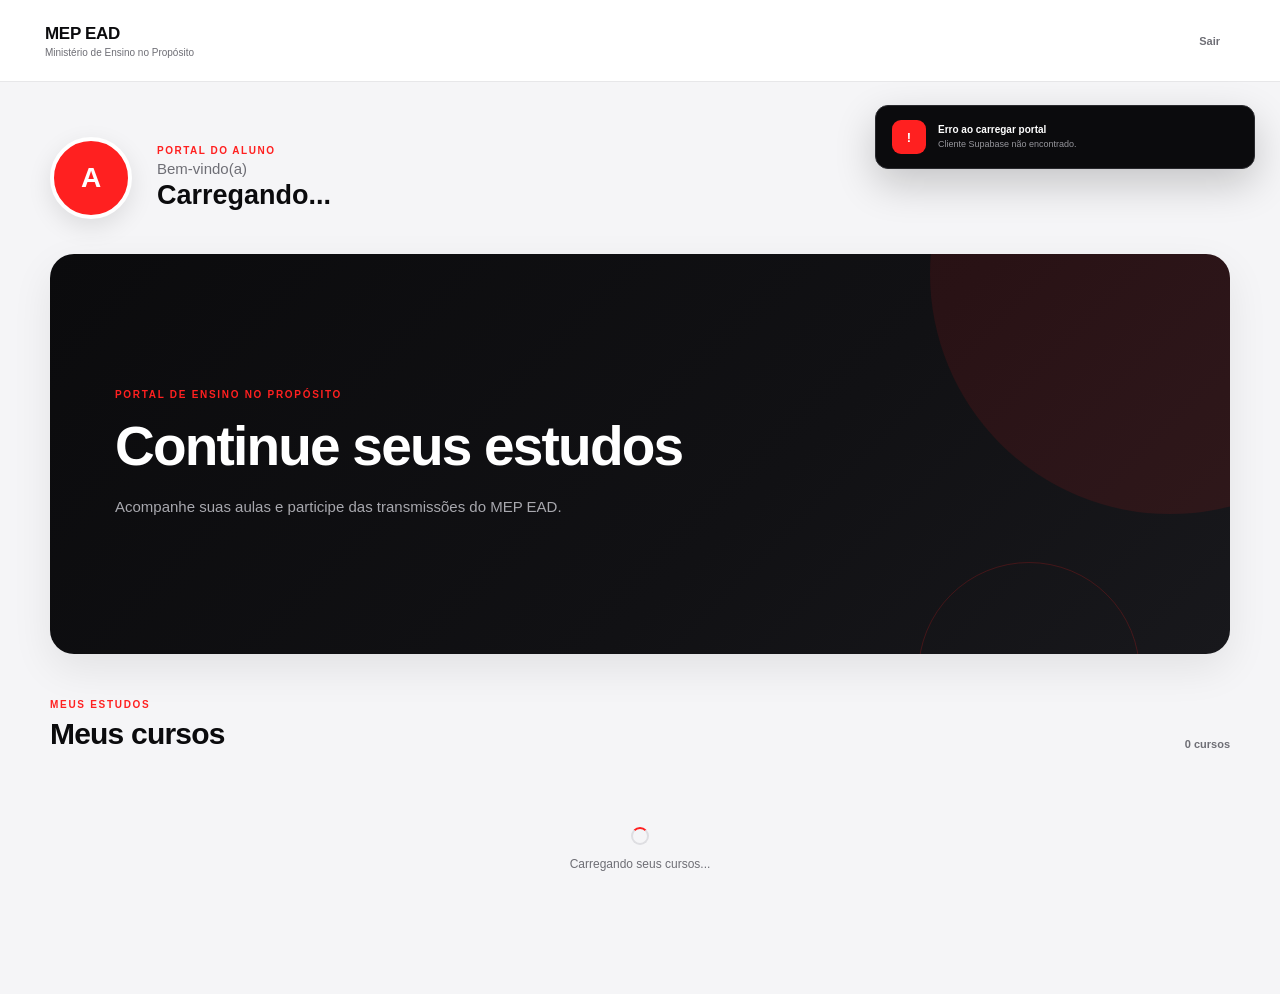
==== aluno/index.html @ a705adbd "Initial MEP EAD site" ====
<!DOCTYPE html>

<html lang="pt-BR">

<head>

    <meta charset="UTF-8">

    <meta
        name="viewport"
        content="width=device-width, initial-scale=1.0"
    >

 <link rel="icon" type="image/png" href="img/capa.png">

    <meta
        name="description"
        content="Portal do aluno MEP EAD"
    >

    <title>
        Portal de Ensino | MEP EAD
    </title>

    <link
        rel="stylesheet"
        href="../css/portal.css"
    >

</head>


<body>


<main
    class="portal"
    id="portalRoot"
>


    <!-- =====================================================
         CABEÇALHO DO PORTAL
    ====================================================== -->

    <header class="portal-header">

        <div class="portal-brand">

            <strong>
                MEP EAD
            </strong>

            <span>
                Ministério de Ensino no Propósito
            </span>

        </div>


        <button
            type="button"
            class="logout-button"
            id="logoutButton"
        >
            Sair
        </button>

    </header>



    <!-- =====================================================
         CONTEÚDO PRINCIPAL
    ====================================================== -->

    <section class="portal-content">


        <!-- =================================================
             PERFIL DO ALUNO
        ================================================== -->

        <div class="profile-area">

            <div
                class="profile-avatar"
                id="profileAvatar"
            >

                <span id="profileInitial">
                    A
                </span>


                <img
                    id="profileImage"
                    src=""
                    alt="Foto de perfil"
                    hidden
                >

            </div>


            <div class="profile-info">

                <span class="profile-label">
                    PORTAL DO ALUNO
                </span>


                <h1 id="welcomeTitle">
                    Bem-vindo(a)
                </h1>


                <strong id="studentName">
                    Carregando...
                </strong>

            </div>

        </div>



        <!-- =================================================
             HOME DO PORTAL
        ================================================== -->

        <section
            class="portal-view"
            id="portalHomeView"
        >


            <!-- =============================================
                 APRESENTAÇÃO
            ============================================== -->

            <div class="welcome-content">

                <span class="eyebrow">
                    PORTAL DE ENSINO NO PROPÓSITO
                </span>


                <h2>
                    Continue seus estudos
                </h2>


                <p>
                    Acompanhe suas aulas e participe das
                    transmissões do MEP EAD.
                </p>

            </div>



            <!-- =============================================
                 DESTAQUE DA LIVE ATUAL

                 Esta área permanece disponível para o
                 portal.js controlar quando necessário.
            ============================================== -->

            <section
                class="portal-section live-highlight-section"
                id="liveHighlightSection"
                hidden
            >

                <div class="section-heading">

                    <div>

                        <span class="eyebrow">
                            MEP EAD
                        </span>


                        <h2>
                            Live
                        </h2>

                    </div>


                    <span
                        class="live-highlight-status"
                        id="liveHighlightStatus"
                    >
                        —
                    </span>

                </div>


                <div
                    class="live-highlight-card"
                    id="liveHighlightCard"
                >

                    <div class="live-highlight-content">

                        <span
                            class="live-highlight-label"
                            id="liveHighlightLabel"
                        >
                            —
                        </span>


                        <h3 id="liveHighlightTitulo">
                            Live
                        </h3>


                        <p id="liveHighlightDescricao">
                            —
                        </p>


                        <button
                            type="button"
                            class="live-highlight-button"
                            id="liveHighlightButton"
                        >
                            Acessar live
                        </button>

                    </div>

                </div>

            </section>



            <!-- =============================================
                 MEUS CURSOS
            ============================================== -->

            <section
                class="portal-section cursos-section"
                id="cursosSection"
            >

                <div class="section-heading">

                    <div>

                        <span class="eyebrow">
                            MEUS ESTUDOS
                        </span>


                        <h2>
                            Meus cursos
                        </h2>

                    </div>


                    <span
                        class="cursos-count"
                        id="cursosCount"
                    >
                        0 cursos
                    </span>

                </div>



                <!-- =========================================
                     CARREGAMENTO DOS CURSOS
                ========================================== -->

                <div
                    class="cursos-grid"
                    id="cursosGrid"
                >

                    <div
                        class="cursos-loading"
                        id="cursosLoading"
                    >

                        <div class="loading-spinner"></div>


                        <span>
                            Carregando seus cursos...
                        </span>

                    </div>

                </div>



                <!-- =========================================
                     NENHUM CURSO
                ========================================== -->

                <div
                    class="portal-empty-state"
                    id="cursosEmpty"
                    hidden
                >

                    <div class="portal-empty-icon">
                        📚
                    </div>


                    <h3>
                        Nenhum curso disponível
                    </h3>


                    <p>
                        No momento você não possui cursos disponíveis.
                    </p>

                </div>

            </section>

        </section>



        <!-- =================================================
             VISÃO DO CURSO

             A HOME fica oculta quando esta view é aberta.
        ================================================== -->

        <section
            class="portal-view curso-view-section"
            id="cursoViewSection"
            hidden
        >


            <!-- =============================================
                 CABEÇALHO DO CURSO
            ============================================== -->

            <div class="curso-view-header">


                <button
                    type="button"
                    class="curso-voltar-button"
                    id="voltarCursosButton"
                >

                    <span aria-hidden="true">
                        ←
                    </span>

                    <span>
                        Voltar para meus cursos
                    </span>

                </button>



                <div class="curso-view-heading">

                    <span class="eyebrow">
                        MEU CURSO
                    </span>


                    <h2 id="cursoViewTitulo">
                        Curso
                    </h2>


                    <p id="cursoViewDescricao">
                        Descrição do curso
                    </p>

                </div>

            </div>



            <!-- =============================================
                 RESUMO DO CURSO
            ============================================== -->

            <div class="curso-view-summary">


                <div class="curso-summary-item">

                    <span>
                        TURMA
                    </span>


                    <strong id="cursoViewTurma">
                        —
                    </strong>

                </div>



                <div class="curso-summary-item">

                    <span>
                        PERÍODO
                    </span>


                    <strong id="cursoViewPeriodo">
                        —
                    </strong>

                </div>



                <div class="curso-summary-item">

                    <span>
                        AULAS
                    </span>


                    <strong id="cursoViewTotalAulas">
                        0
                    </strong>

                </div>



                <div class="curso-summary-item">

                    <span>
                        FREQUÊNCIA
                    </span>


                    <strong id="cursoViewFrequencia">
                        0%
                    </strong>

                </div>

            </div>



            <!-- =============================================
                 PROGRESSO
            ============================================== -->

            <div
                class="curso-progress-card"
                id="cursoProgressCard"
            >

                <div class="curso-progress-header">

                    <div>

                        <span class="eyebrow">
                            SEU PROGRESSO
                        </span>


                        <h3>
                            Acompanhamento
                        </h3>

                    </div>


                    <strong id="cursoProgressPercent">
                        0%
                    </strong>

                </div>



                <div class="curso-progress-bar">

                    <div
                        class="curso-progress-fill"
                        id="cursoProgressFill"
                        style="width: 0%;"
                    ></div>

                </div>



                <div class="curso-progress-info">

                    <span id="cursoProgressTexto">
                        Nenhuma aula concluída.
                    </span>

                </div>

            </div>



            <!-- =============================================
                 AULAS DO CURSO
            ============================================== -->

            <section
                class="curso-aulas-section"
                id="cursoAulasSection"
            >

                <div class="section-heading">

                    <div>

                        <span class="eyebrow">
                            CONTEÚDO
                        </span>


                        <h2>
                            Aulas
                        </h2>


                        <p>
                            Acompanhe as aulas da sua turma.
                        </p>

                    </div>


                    <span
                        class="curso-aulas-count"
                        id="cursoAulasCount"
                    >
                        0 aulas
                    </span>

                </div>



                <!-- =========================================
                     CARREGANDO AULAS
                ========================================== -->

                <div
                    class="curso-aulas-loading"
                    id="cursoAulasLoading"
                    hidden
                >

                    <div class="loading-spinner"></div>


                    <span>
                        Carregando aulas...
                    </span>

                </div>



                <!-- =========================================
                     LISTA DE AULAS

                     O portal.js cria os cards aqui.
                ========================================== -->

                <div
                    class="curso-aulas-list"
                    id="cursoAulasList"
                ></div>



                <!-- =========================================
                     NENHUMA AULA
                ========================================== -->

                <div
                    class="portal-empty-state"
                    id="cursoAulasEmpty"
                    hidden
                >

                    <div class="portal-empty-icon">
                        🎓
                    </div>


                    <h3>
                        Nenhuma aula disponível
                    </h3>


                    <p>
                        As aulas do curso aparecerão aqui
                        quando forem disponibilizadas.
                    </p>

                </div>

            </section>

        </section>



        <!-- =================================================
             VISÃO DA AULA

             Mantida aqui para compatibilidade com a estrutura
             atual do portal.js.

             Caso o fluxo definitivo seja:
             portal.html → aluno/aula.html

             esta view poderá ser removida posteriormente.
        ================================================== -->

        <section
            class="portal-view aula-view-section"
            id="aulaViewSection"
            hidden
        >


            <!-- =============================================
                 CABEÇALHO DA AULA
            ============================================== -->

            <div class="aula-view-header">


                <button
                    type="button"
                    class="portal-back-button aula-voltar-button"
                    id="voltarAulasButton"
                    aria-label="Voltar para as aulas"
                >

                    <span aria-hidden="true">
                        ←
                    </span>


                    <span>
                        Voltar para aulas
                    </span>

                </button>



                <div class="aula-view-heading">

                    <span class="eyebrow">
                        AULA
                    </span>


                    <h2 id="aulaViewTitulo">
                        Aula
                    </h2>


                    <p id="aulaViewDescricao">
                        Descrição da aula
                    </p>

                </div>

            </div>



            <!-- =============================================
                 STATUS DA AULA
            ============================================== -->

            <div
                class="aula-status-card"
                id="aulaStatusCard"
            >

                <span
                    class="aula-status-indicator"
                    id="aulaStatusIndicator"
                    aria-hidden="true"
                ></span>


                <div class="aula-status-content">

                    <span
                        class="aula-status-label"
                        id="aulaStatusLabel"
                    >
                        AGUARDANDO
                    </span>


                    <strong id="aulaStatusTitulo">
                        Aula
                    </strong>


                    <p id="aulaStatusDescricao">
                        Verificando disponibilidade...
                    </p>

                </div>

            </div>



            <!-- =============================================
                 PLAYER DA LIVE
            ============================================== -->

            <section
                class="live-player-section"
                id="livePlayerSection"
                hidden
            >

                <div
                    class="live-player"
                    id="livePlayer"
                >


                    <div
                        class="live-player-title"
                        id="livePlayerTitulo"
                        hidden
                    >
                        Live
                    </div>



                    <iframe
                        id="livePlayerIframe"
                        src=""
                        title="Live MEP EAD"
                        allow="autoplay; encrypted-media; picture-in-picture"
                        referrerpolicy="strict-origin-when-cross-origin"
                        hidden
                    ></iframe>



                    <div
                        class="live-player-placeholder"
                        id="livePlayerPlaceholder"
                        hidden
                    >

                        <span>
                            ▶
                        </span>


                        <strong>
                            Transmissão ao vivo
                        </strong>


                        <small>
                            A transmissão está ao vivo,
                            mas o vídeo ainda não foi configurado.
                        </small>

                    </div>



                    <button
                        type="button"
                        id="liveFullscreenButton"
                        class="live-fullscreen-button"
                        aria-label="Tela cheia"
                        title="Tela cheia"
                    >
                        <i class="fa-solid fa-expand"></i>
                    </button>

                </div>

            </section>



            <!-- =============================================
                 AULA AGENDADA
            ============================================== -->

            <div
                class="aula-locked-card"
                id="aulaLockedCard"
                hidden
            >

                <div class="aula-locked-icon">
                    🔒
                </div>


                <span class="eyebrow">
                    AULA AGENDADA
                </span>


                <h3>
                    Esta aula ainda não começou
                </h3>


                <p>
                    A transmissão será liberada quando
                    o professor iniciar a live.
                </p>



                <div
                    class="aula-agendada-info"
                    id="aulaAgendadaInfo"
                >

                    <span>
                        Início previsto
                    </span>


                    <strong id="aulaAgendadaHorario">
                        —
                    </strong>

                </div>



                <button
                    type="button"
                    class="aula-acessar-button"
                    id="aulaAcessarButton"
                    disabled
                >
                    🔒 Aula indisponível
                </button>

            </div>



            <!-- =============================================
                 ACESSO À LIVE
            ============================================== -->

            <div
                class="aula-access-area"
                id="aulaAccessArea"
                hidden
            >

                <button
                    type="button"
                    class="aula-acessar-button"
                    id="aulaAcessarLiveButton"
                >
                    ▶ Acessar aula
                </button>


                <span
                    class="aula-access-hint"
                    id="aulaAccessHint"
                >
                    A transmissão está ao vivo.
                </span>

            </div>



            <!-- =============================================
                 INFORMAÇÕES DA AULA
            ============================================== -->

            <div
                class="aula-info-grid"
                id="aulaInfoGrid"
            >


                <div class="aula-info-card">

                    <span>
                        DATA
                    </span>


                    <strong id="aulaInfoData">
                        —
                    </strong>

                </div>



                <div class="aula-info-card">

                    <span>
                        HORÁRIO
                    </span>


                    <strong id="aulaInfoHorario">
                        —
                    </strong>

                </div>



                <div class="aula-info-card">

                    <span>
                        DURAÇÃO
                    </span>


                    <strong id="aulaInfoDuracao">
                        —
                    </strong>

                </div>

            </div>



            <!-- =============================================
                 MATERIAIS
            ============================================== -->

            <section
                class="aula-materiais-section"
                id="aulaMateriaisSection"
            >

                <div class="section-heading">

                    <div>

                        <span class="eyebrow">
                            MATERIAL
                        </span>


                        <h3>
                            Materiais da aula
                        </h3>

                    </div>

                </div>



                <div
                    class="aula-materiais-list"
                    id="aulaMateriaisList"
                ></div>



                <div
                    class="portal-empty-state aula-materiais-empty"
                    id="aulaMateriaisEmpty"
                    hidden
                >

                    <div class="portal-empty-icon">
                        📎
                    </div>


                    <h3>
                        Nenhum material
                    </h3>


                    <p>
                        Os materiais desta aula aparecerão aqui
                        quando forem disponibilizados.
                    </p>

                </div>

            </section>



            <!-- =============================================
                 VOLTAR PARA AULAS
            ============================================== -->

            <div class="aula-view-footer">

                <button
                    type="button"
                    class="aula-footer-back-button"
                    id="voltarAulasFooterButton"
                >
                    ← Voltar para aulas
                </button>

            </div>

        </section>

    </section>

</main>



<!-- =========================================================
     MODAL GLOBAL DE PRESENÇA

     A presença aparece somente quando uma chamada estiver
     aberta para o aluno.
========================================================== -->

<div
    class="presenca-overlay"
    id="presencaOverlay"
    hidden
    aria-hidden="true"
>

    <div
        class="presenca-overlay-backdrop"
        id="presencaOverlayBackdrop"
    ></div>


    <div
        class="presenca-modal"
        id="presencaModal"
        role="dialog"
        aria-modal="true"
        aria-labelledby="presencaModalTitulo"
    >


        <div
            class="presenca-modal-icon"
            aria-hidden="true"
        >
            <i class="fa-solid fa-location-dot"></i>
        </div>


        <span class="eyebrow">
            REGISTRO DE PRESENÇA
        </span>


        <h2 id="presencaModalTitulo">
            Confirme sua presença
        </h2>


        <p id="presencaModalDescricao">
            O professor abriu o registro de presença
            para esta aula.
        </p>


        <div
            class="presenca-modal-live-info"
            id="presencaModalLiveInfo"
        >

            <span>
                AULA
            </span>


            <strong id="presencaModalAula">
                —
            </strong>

        </div>


        <button
            type="button"
            class="presenca-confirmar-button"
            id="confirmarPresencaButton"
        >

            <i
                class="fa-solid fa-check"
                aria-hidden="true"
            ></i>


            Confirmar presença

        </button>


        <span
            class="presenca-modal-status"
            id="presencaModalStatus"
        >
            Sua confirmação será registrada no sistema.
        </span>

    </div>

</div>



<!-- =========================================================
     TOAST / NOTIFICAÇÕES
========================================================== -->

<div
    class="portal-toast"
    id="portalToast"
    hidden
    role="status"
    aria-live="polite"
>

    <span
        class="portal-toast-icon"
        id="portalToastIcon"
    >
        ✓
    </span>


    <div class="portal-toast-content">

        <strong id="portalToastTitulo">
            Aviso
        </strong>


        <span id="portalToastMensagem">
            —
        </span>

    </div>

</div>



<!-- =========================================================
     SCRIPTS
========================================================== -->

<script src="https://cdn.jsdelivr.net/npm/@supabase/supabase-js@2"></script>

<script src="../js/supabase.js"></script>

<script src="../js/portal.js"></script>


</body>

</html>
---- css/portal.css ----
/* =========================================
   MEP EAD
   PORTAL DO ALUNO
========================================= */


/* =========================================
   RESET
========================================= */

* {
    box-sizing: border-box;
    margin: 0;
    padding: 0;
}

html {
    scroll-behavior: smooth;
}

body {
    font-family: "Inter", sans-serif;
    background: var(--gray-1);
    color: #151519;
    min-height: 100vh;
}

button,
input,
textarea,
select {
    font-family: inherit;
}

button {
    -webkit-tap-highlight-color: transparent;
}

img {
    max-width: 100%;
}

[hidden] {
    display: none !important;
}


/* =========================================
   VARIÁVEIS
========================================= */

:root {

    --red: #ff2020;
    --red-dark: #d91515;
    --red-light: #ff4a4a;

    --black: #0b0b0d;
    --black-2: #111114;
    --black-3: #18181c;

    --white: #ffffff;

    --gray-1: #f5f5f7;
    --gray-2: #a4a4aa;
    --gray-3: #6e6e75;

    --border: #e7e7e9;
    --border-dark: #dcdcdf;

    --success: #18a957;
    --warning: #e7a900;

}


/* =========================================
   PORTAL
========================================= */

.portal {

    min-height: 100vh;

    display: flex;

    flex-direction: column;

}


/* =========================================
   HEADER
========================================= */

.portal-header {

    height: 82px;

    background: var(--white);

    border-bottom: 1px solid var(--border);

    display: flex;

    align-items: center;

    justify-content: space-between;

    padding: 0 45px;

    position: sticky;

    top: 0;

    z-index: 20;

}


/* =========================================
   MARCA
========================================= */

.portal-brand {

    display: flex;

    flex-direction: column;

    gap: 3px;

}

.portal-brand strong {

    font-size: 17px;

    font-weight: 900;

    color: var(--black);

    letter-spacing: -.3px;

}

.portal-brand span {

    font-size: 10px;

    font-weight: 500;

    color: var(--gray-3);

}


/* =========================================
   BOTÃO SAIR
========================================= */

.logout-button {

    border: 1px solid transparent;

    background: transparent;

    color: var(--gray-3);

    min-height: 38px;

    padding: 0 14px;

    border-radius: 9px;

    font-family: inherit;

    font-size: 11px;

    font-weight: 800;

    cursor: pointer;

    transition:
        background .2s ease,
        color .2s ease,
        border-color .2s ease,
        transform .2s ease;

}

.logout-button:hover {

    background: rgba(255, 32, 32, .08);

    border-color: rgba(255, 32, 32, .12);

    color: var(--red);

}

.logout-button:active {

    transform: scale(.97);

}

.logout-button:focus-visible {

    outline: 3px solid rgba(255, 32, 32, .18);

    outline-offset: 2px;

}


/* =========================================
   SISTEMA GERAL DE BOTÕES
========================================= */

.portal-button {

    display: inline-flex;

    align-items: center;

    justify-content: center;

    gap: 8px;

    min-height: 40px;

    padding: 0 17px;

    border: 1px solid transparent;

    border-radius: 10px;

    font-family: inherit;

    font-size: 11px;

    font-weight: 800;

    line-height: 1;

    cursor: pointer;

    transition:
        background .2s ease,
        color .2s ease,
        border-color .2s ease,
        box-shadow .2s ease,
        transform .2s ease;

}

.portal-button:active {

    transform: scale(.975);

}

.portal-button:focus-visible {

    outline: 3px solid rgba(255, 32, 32, .18);

    outline-offset: 2px;

}

.portal-button-primary {

    background: var(--red);

    color: var(--white);

    box-shadow:
        0 7px 18px rgba(255, 32, 32, .18);

}

.portal-button-primary:hover {

    background: var(--red-dark);

    box-shadow:
        0 10px 25px rgba(255, 32, 32, .25);

    transform: translateY(-1px);

}

.portal-button-dark {

    background: var(--black);

    color: var(--white);

}

.portal-button-dark:hover {

    background: var(--red);

    transform: translateY(-1px);

}

.portal-button-light {

    background: var(--white);

    color: var(--black);

    border-color: var(--border);

}

.portal-button-light:hover {

    border-color: #cfcfd3;

    background: #fafafa;

}

.portal-button-ghost {

    background: transparent;

    color: var(--gray-3);

    border-color: transparent;

}

.portal-button-ghost:hover {

    color: var(--red);

    background: rgba(255, 32, 32, .06);

}

.portal-button-danger {

    background: rgba(255, 32, 32, .08);

    color: var(--red);

    border-color: rgba(255, 32, 32, .12);

}

.portal-button-danger:hover {

    background: var(--red);

    color: var(--white);

}

.portal-button:disabled {

    opacity: .5;

    cursor: not-allowed;

    transform: none !important;

    box-shadow: none;

}


/* =========================================
   CONTEÚDO
========================================= */

.portal-content {

    width: min(1180px, calc(100% - 90px));

    margin: 0 auto;

    padding: 55px 0 70px;

}


/* =========================================
   ÁREA DE PERFIL
========================================= */

.profile-area {

    display: flex;

    align-items: center;

    gap: 25px;

    margin-bottom: 35px;

}


/* =========================================
   AVATAR
========================================= */

.profile-avatar {

    width: 82px;

    height: 82px;

    min-width: 82px;

    border-radius: 50%;

    background: var(--red);

    color: var(--white);

    display: flex;

    align-items: center;

    justify-content: center;

    position: relative;

    overflow: hidden;

    border: 4px solid var(--white);

    box-shadow:
        0 8px 25px rgba(0, 0, 0, .10);

}


/* =========================================
   INICIAL
========================================= */

.profile-avatar span {

    font-size: 28px;

    font-weight: 900;

}


/* =========================================
   FOTO
========================================= */

.profile-avatar img {

    position: absolute;

    inset: 0;

    width: 100%;

    height: 100%;

    object-fit: cover;

}


/* =========================================
   INFORMAÇÕES DO PERFIL
========================================= */

.profile-info {

    display: flex;

    flex-direction: column;

    gap: 4px;

}

.profile-label {

    color: var(--red);

    font-size: 10px;

    font-weight: 800;

    letter-spacing: 1.5px;

}

.profile-info h1 {

    font-size: 15px;

    font-weight: 500;

    color: var(--gray-3);

}

.profile-info strong {

    font-size: 27px;

    font-weight: 850;

    line-height: 1.1;

    color: var(--black);

}


/* =========================================
   WELCOME
========================================= */

.welcome-content {

    min-height: 400px;

    background:
        linear-gradient(
            135deg,
            var(--black) 0%,
            var(--black-2) 60%,
            var(--black-3) 100%
        );

    border-radius: 24px;

    padding: 65px;

    display: flex;

    flex-direction: column;

    justify-content: center;

    position: relative;

    overflow: hidden;

    box-shadow:
        0 15px 40px rgba(0, 0, 0, .08);

}

.welcome-content::before {

    content: "";

    position: absolute;

    width: 480px;

    height: 480px;

    border-radius: 50%;

    background:
        rgba(255, 32, 32, .10);

    right: -180px;

    top: -220px;

}

.welcome-content::after {

    content: "";

    position: absolute;

    width: 220px;

    height: 220px;

    border-radius: 50%;

    border:
        1px solid rgba(255, 32, 32, .20);

    right: 90px;

    bottom: -130px;

}

.eyebrow {

    position: relative;

    z-index: 2;

    display: block;

    color: var(--red);

    font-size: 10px;

    font-weight: 800;

    letter-spacing: 1.7px;

    margin-bottom: 18px;

}

.welcome-content h2 {

    position: relative;

    z-index: 2;

    max-width: 700px;

    color: var(--white);

    font-size: clamp(32px, 5vw, 55px);

    line-height: 1.02;

    letter-spacing: -1.8px;

    font-weight: 900;

    margin-bottom: 20px;

}

.welcome-content p {

    position: relative;

    z-index: 2;

    max-width: 620px;

    color: #a8a8ae;

    font-size: 15px;

    line-height: 1.7;

}

.welcome-content h2::first-letter {

    color: var(--white);

}


/* =========================================
   ESTRUTURA GERAL
========================================= */

.portal-section {

    margin-top: 30px;

}

.portal-card {

    background: var(--white);

    border: 1px solid var(--border);

    border-radius: 16px;

    padding: 25px;

}


/* =========================================
   MEUS CURSOS
========================================= */

.cursos-section {

    margin-top: 45px;

}


/* =========================================
   CABEÇALHO DA SEÇÃO
========================================= */

.section-heading {

    display: flex;

    align-items: flex-end;

    justify-content: space-between;

    gap: 20px;

    margin-bottom: 24px;

}

.section-heading .eyebrow {

    margin-bottom: 7px;

}

.section-heading h2 {

    font-size: clamp(24px, 3vw, 30px);

    line-height: 1.1;

    font-weight: 850;

    letter-spacing: -.8px;

    color: var(--black);

}

.cursos-count {

    font-size: 11px;

    font-weight: 700;

    color: var(--gray-3);

    white-space: nowrap;

}


/* =========================================
   GRID DOS CURSOS
========================================= */

.cursos-grid {

    display: grid;

    grid-template-columns:
        repeat(3, minmax(0, 1fr));

    gap: 20px;

}


/* =========================================
   CARD DO CURSO
========================================= */

.curso-card {

    position: relative;

    display: flex;

    flex-direction: column;

    min-width: 0;

    background: var(--white);

    border: 1px solid var(--border);

    border-radius: 18px;

    overflow: hidden;

    transition:
        transform .25s ease,
        box-shadow .25s ease,
        border-color .25s ease;

}

.curso-card:hover {

    transform: translateY(-4px);

    border-color: #dcdcdf;

    box-shadow:
        0 14px 35px rgba(0, 0, 0, .08);

}


/* =========================================
   CAPA DO CURSO
========================================= */

.curso-card-cover {

    position: relative;

    width: 100%;

    aspect-ratio: 16 / 9;

    overflow: hidden;

    background:
        linear-gradient(
            135deg,
            #181818,
            #0d0d0d
        );

}

.curso-card-cover img {

    width: 100%;

    height: 100%;

    display: block;

    object-fit: cover;

    transition:
        transform .35s ease;

}

.curso-card:hover
.curso-card-cover img {

    transform: scale(1.035);

}

.curso-card-cover::after {

    content: "";

    position: absolute;

    inset: 0;

    background:
        linear-gradient(
            to bottom,
            rgba(0, 0, 0, .02),
            rgba(0, 0, 0, .35)
        );

    pointer-events: none;

}


/* =========================================
   PLACEHOLDER
========================================= */

.curso-card-cover-placeholder {

    width: 100%;

    height: 100%;

    display: flex;

    align-items: center;

    justify-content: center;

    color: var(--white);

    font-size: 25px;

    font-weight: 900;

    letter-spacing: 2px;

}


/* =========================================
   CONTEÚDO
========================================= */

.curso-card-content {

    display: flex;

    flex-direction: column;

    flex: 1;

    padding: 20px;

}

.curso-card-content .eyebrow {

    margin-bottom: 8px;

    font-size: 9px;

}

.curso-card-content h3 {

    min-height: 46px;

    margin-bottom: 9px;

    color: var(--black);

    font-size: 19px;

    line-height: 1.2;

    font-weight: 850;

    letter-spacing: -.3px;

    display: -webkit-box;

    -webkit-line-clamp: 2;

    -webkit-box-orient: vertical;

    overflow: hidden;

}

.curso-card-content p {

    margin: 0;

    color: var(--gray-3);

    font-size: 12px;

    line-height: 1.6;

    display: -webkit-box;

    -webkit-line-clamp: 2;

    -webkit-box-orient: vertical;

    overflow: hidden;

}


/* =========================================
   BOTÃO ACESSAR CURSO
========================================= */

.curso-acessar-button {

    width: 100%;

    min-height: 42px;

    margin-top: 20px;

    padding: 0 16px;

    display: inline-flex;

    align-items: center;

    justify-content: center;

    border: 0;

    border-radius: 10px;

    background: var(--black);

    color: var(--white);

    font-family: inherit;

    font-size: 11px;

    font-weight: 800;

    cursor: pointer;

    transition:
        background .2s ease,
        transform .2s ease,
        box-shadow .2s ease;

}

.curso-acessar-button:hover {

    background: var(--red);

    transform: translateY(-1px);

    box-shadow:
        0 8px 20px rgba(255, 32, 32, .18);

}

.curso-acessar-button:active {

    transform: translateY(0);

}

.curso-acessar-button:focus-visible {

    outline: 3px solid rgba(255, 32, 32, .15);

    outline-offset: 3px;

}


/* =========================================
   CARREGANDO
========================================= */

.cursos-loading {

    grid-column: 1 / -1;

    min-height: 180px;

    display: flex;

    flex-direction: column;

    align-items: center;

    justify-content: center;

    gap: 12px;

    color: var(--gray-3);

    font-size: 12px;

}


/* =========================================
   SPINNER
========================================= */

.loading-spinner {

    width: 28px;

    height: 28px;

    border: 3px solid var(--border);

    border-top-color: var(--red);

    border-radius: 50%;

    animation:
        cursosSpinner .8s linear infinite;

}

@keyframes cursosSpinner {

    to {

        transform: rotate(360deg);

    }

}


/* =========================================
   ESTADO VAZIO
========================================= */

.portal-empty-state {

    margin-top: 20px;

    padding: 45px 25px;

    text-align: center;

    background: var(--white);

    border: 1px solid var(--border);

    border-radius: 18px;

}

.portal-empty-icon {

    margin-bottom: 14px;

    font-size: 32px;

    line-height: 1;

}

.portal-empty-state h3 {

    margin-bottom: 8px;

    color: var(--black);

    font-size: 17px;

    font-weight: 850;

}

.portal-empty-state p {

    max-width: 420px;

    margin: 0 auto;

    color: var(--gray-3);

    font-size: 12px;

    line-height: 1.6;

}


/* =========================================
   TABLET
========================================= */

@media (max-width: 950px) {

    .cursos-grid {

        grid-template-columns:
            repeat(2, minmax(0, 1fr));

    }

}


/* =========================================
   CELULAR
========================================= */

@media (max-width: 620px) {

    .cursos-section {

        margin-top: 32px;

    }

    .section-heading {

        align-items: flex-start;

        flex-direction: column;

        gap: 8px;

    }

    .cursos-grid {

        grid-template-columns: 1fr;

        gap: 16px;

    }

    .curso-card-content {

        padding: 18px;

    }

    .curso-card-content h3 {

        min-height: auto;

    }

}

/* =========================================
   META DO CURSO
========================================= */

.portal-curso-meta {

    display: flex;

    align-items: center;

    justify-content: space-between;

    gap: 15px;

    margin-top: 18px;

    padding-top: 15px;

    border-top: 1px solid var(--border);

}

.portal-curso-meta span {

    font-size: 9px;

    font-weight: 700;

    color: var(--gray-3);

    text-transform: uppercase;

    letter-spacing: .5px;

}

.portal-curso-button {

    display: inline-flex;

    align-items: center;

    justify-content: center;

    gap: 6px;

    min-height: 36px;

    padding: 0 15px;

    border: 0;

    border-radius: 8px;

    background: var(--black);

    color: var(--white);

    font-family: inherit;

    font-size: 10px;

    font-weight: 800;

    cursor: pointer;

    transition:
        background .2s ease,
        transform .2s ease,
        box-shadow .2s ease;

}

.portal-curso-button:hover {

    background: var(--red);

    transform: translateY(-1px);

    box-shadow:
        0 7px 15px rgba(255, 32, 32, .18);

}

.portal-curso-button:active {

    transform: scale(.97);

}


/* =========================================
   LOADING
========================================= */

.cursos-loading {

    grid-column: 1 / -1;

    min-height: 150px;

    display: flex;

    align-items: center;

    justify-content: center;

    gap: 12px;

    color: var(--gray-3);

    font-size: 12px;

}

.loading-spinner {

    width: 18px;

    height: 18px;

    border: 2px solid #dedee2;

    border-top-color: var(--red);

    border-radius: 50%;

    animation:
        portalSpinner .7s linear infinite;

}

@keyframes portalSpinner {

    to {
        transform: rotate(360deg);
    }

}


/* =========================================
   VAZIO
========================================= */

.cursos-empty {

    grid-column: 1 / -1;

    background: var(--white);

    border: 1px solid var(--border);

    border-radius: 18px;

    padding: 45px 25px;

    text-align: center;

}

.cursos-empty strong {

    display: block;

    font-size: 16px;

    color: var(--black);

    margin-bottom: 7px;

}

.cursos-empty span {

    font-size: 12px;

    color: var(--gray-3);

}


/* =========================================================
   ÁREA INTERNA DO CURSO
========================================================= */

.curso-view-section {

    margin-top: 45px;

}


/* =========================================================
   CABEÇALHO DO CURSO
========================================================= */

.curso-view-header {

    margin-bottom: 28px;

}

.curso-voltar-button {

    display: inline-flex;

    align-items: center;

    gap: 8px;

    border: 0;

    background: transparent;

    color: var(--gray-3);

    font-family: inherit;

    font-size: 12px;

    font-weight: 700;

    min-height: 34px;

    padding: 0 8px 0 0;

    margin-bottom: 20px;

    cursor: pointer;

    transition:
        color .2s ease,
        transform .2s ease;

}

.curso-voltar-button:hover {

    color: var(--red);

    transform: translateX(-3px);

}

.curso-voltar-button:focus-visible {

    outline: 3px solid rgba(255, 32, 32, .15);

    outline-offset: 4px;

    border-radius: 6px;

}


/* =========================================================
   CABEÇALHO VISUAL
========================================================= */

.curso-view-heading {

    background: var(--white);

    border: 1px solid var(--border);

    border-radius: 22px;

    padding: 38px 40px;

    position: relative;

    overflow: hidden;

}

.curso-view-heading::after {

    content: "";

    position: absolute;

    width: 260px;

    height: 260px;

    border-radius: 50%;

    background: rgba(255, 32, 32, .06);

    right: -100px;

    top: -120px;

    pointer-events: none;

}

.curso-view-heading .eyebrow {

    margin-bottom: 10px;

}

.curso-view-heading h2 {

    position: relative;

    z-index: 2;

    color: var(--black);

    font-size: clamp(28px, 4vw, 42px);

    line-height: 1.05;

    font-weight: 900;

    letter-spacing: -1.4px;

    margin-bottom: 12px;

}

.curso-view-heading p {

    position: relative;

    z-index: 2;

    max-width: 720px;

    color: var(--gray-3);

    font-size: 14px;

    line-height: 1.7;

}


/* =========================================================
   RESUMO DO CURSO
========================================================= */

.curso-view-summary {

    display: grid;

    grid-template-columns:
        repeat(3, minmax(0, 1fr));

    gap: 15px;

    margin-bottom: 28px;

}

.curso-summary-item {

    background: var(--white);

    border: 1px solid var(--border);

    border-radius: 15px;

    padding: 20px 22px;

    display: flex;

    flex-direction: column;

    gap: 7px;

}

.curso-summary-item span {

    font-size: 9px;

    font-weight: 800;

    letter-spacing: 1px;

    color: var(--gray-3);

}

.curso-summary-item strong {

    font-size: 14px;

    font-weight: 800;

    color: var(--black);

}


/* =========================================================
   LIVE AO VIVO NO CURSO
========================================================= */

.aluno-live-card {

    position: relative;

    overflow: hidden;

    background:
        linear-gradient(
            135deg,
            #0b0b0d 0%,
            #151519 65%,
            #1d1010 100%
        );

    border: 1px solid rgba(255, 32, 32, .18);

    border-radius: 22px;

    padding: 28px;

    margin-bottom: 32px;

    box-shadow:
        0 15px 40px rgba(0, 0, 0, .10);

}

.aluno-live-card::before {

    content: "";

    position: absolute;

    width: 280px;

    height: 280px;

    border-radius: 50%;

    background: rgba(255, 32, 32, .10);

    right: -120px;

    top: -150px;

    pointer-events: none;

}

.aluno-live-card-header {

    position: relative;

    z-index: 2;

    display: flex;

    align-items: flex-start;

    justify-content: space-between;

    gap: 25px;

}

.live-badge {

    display: inline-flex;

    align-items: center;

    gap: 7px;

    padding: 6px 10px;

    border-radius: 999px;

    background: rgba(255, 32, 32, .12);

    color: #ff4a4a;

    font-size: 9px;

    font-weight: 900;

    letter-spacing: 1px;

    margin-bottom: 12px;

}

.live-badge span {

    width: 7px;

    height: 7px;

    border-radius: 50%;

    background: var(--red);

    box-shadow:
        0 0 0 4px rgba(255, 32, 32, .12);

    animation:
        livePulse 1.4s infinite;

}

@keyframes livePulse {

    0%,
    100% {
        opacity: 1;
        transform: scale(1);
    }

    50% {
        opacity: .45;
        transform: scale(.75);
    }

}

.aluno-live-card h3 {

    color: var(--white);

    font-size: 23px;

    font-weight: 850;

    letter-spacing: -.5px;

    margin-bottom: 7px;

}

.aluno-live-card p {

    color: #99999f;

    font-size: 12px;

    line-height: 1.6;

}

.aluno-live-time {

    position: relative;

    z-index: 2;

    display: flex;

    flex-direction: column;

    align-items: flex-end;

    gap: 5px;

}

.aluno-live-time span {

    color: #77777d;

    font-size: 8px;

    font-weight: 800;

    letter-spacing: 1px;

}

.aluno-live-time strong {

    color: var(--white);

    font-size: 14px;

}


/* =========================================================
   CORPO DA LIVE
========================================================= */

.aluno-live-card-body {

    position: relative;

    z-index: 2;

    display: flex;

    align-items: center;

    gap: 16px;

    margin: 25px 0;

    padding: 18px;

    border: 1px solid rgba(255,255,255,.07);

    border-radius: 14px;

    background: rgba(255,255,255,.035);

}

.aluno-live-icon {

    width: 46px;

    height: 46px;

    min-width: 46px;

    display: flex;

    align-items: center;

    justify-content: center;

    border-radius: 12px;

    background: var(--red);

    color: var(--white);

    font-size: 16px;

    box-shadow:
        0 8px 18px rgba(255, 32, 32, .18);

}

.aluno-live-card-body strong {

    display: block;

    color: var(--white);

    font-size: 13px;

    margin-bottom: 4px;

}

.aluno-live-card-body p {

    font-size: 11px;

    color: #85858b;

}


/* =========================================================
   BOTÃO ENTRAR NA LIVE
========================================================= */

.aluno-entrar-live-button {

    position: relative;

    z-index: 2;

    display: inline-flex;

    align-items: center;

    justify-content: center;

    gap: 9px;

    min-height: 43px;

    padding: 0 20px;

    border: 0;

    border-radius: 10px;

    background: var(--red);

    color: var(--white);

    font-family: inherit;

    font-size: 11px;

    font-weight: 850;

    cursor: pointer;

    box-shadow:
        0 8px 20px rgba(255, 32, 32, .20);

    transition:
        background .2s ease,
        transform .2s ease,
        box-shadow .2s ease;

}

.aluno-entrar-live-button:hover {

    background: var(--red-dark);

    transform: translateY(-2px);

    box-shadow:
        0 12px 26px rgba(255, 32, 32, .28);

}

.aluno-entrar-live-button:active {

    transform: scale(.97);

}

.aluno-entrar-live-button:disabled {

    opacity: .5;

    cursor: not-allowed;

    transform: none;

    box-shadow: none;

}


/* =========================================================
   CARD INDIVIDUAL DA AULA
========================================================= */

.curso-aula-card {

    background: var(--white);

    border: 1px solid var(--border);

    border-radius: 16px;

    padding: 17px;

    display: flex;

    align-items: flex-start;

    flex-wrap: wrap;

    gap: 16px;

    transition:
        border-color .2s ease,
        box-shadow .2s ease,
        transform .2s ease;

}

.curso-aula-card:hover {

    border-color: #d8d8dc;

    box-shadow:
        0 10px 25px rgba(0, 0, 0, .055);

    transform: translateY(-1px);

}


/* =========================================================
   NÚMERO DA AULA
========================================================= */

.curso-aula-number {

    width: 45px;

    height: 45px;

    min-width: 45px;

    flex: 0 0 45px;

    border-radius: 12px;

    display: flex;

    align-items: center;

    justify-content: center;

    background: var(--black);

    color: var(--white);

    font-size: 12px;

    font-weight: 900;

}


/* =========================================================
   CONTEÚDO DA AULA
========================================================= */

.curso-aula-content {

    min-width: 0;

    flex: 1 1 0;

    width: auto;

}

.curso-aula-content .eyebrow {

    margin-bottom: 5px;

    font-size: 8px;

}

.curso-aula-content h4 {

    color: var(--black);

    font-size: 14px;

    font-weight: 800;

    line-height: 1.3;

    margin-bottom: 4px;

}

.curso-aula-content p {

    margin: 0;

    color: var(--gray-3);

    font-size: 11px;

    line-height: 1.5;

}


/* =========================================================
   AÇÕES DA AULA
========================================================= */

.curso-aula-actions {

    width: 100%;

    display: flex;

    align-items: center;

    justify-content: flex-end;

    gap: 8px;

    padding-left: 61px;

    flex-shrink: 0;

}

.curso-aula-button {

    display: inline-flex;

    align-items: center;

    justify-content: center;

    gap: 7px;

    min-height: 37px;

    padding: 0 14px;

    border: 0;

    border-radius: 9px;

    background: var(--black);

    color: var(--white);

    font-family: inherit;

    font-size: 10px;

    font-weight: 800;

    cursor: pointer;

}

/* =========================================================
   ESTADOS DA AULA
========================================================= */

.curso-aula-status {

    display: inline-flex;

    align-items: center;

    gap: 6px;

    padding: 6px 9px;

    border-radius: 999px;

    background: #f1f1f3;

    color: var(--gray-3);

    font-size: 8px;

    font-weight: 800;

    letter-spacing: .5px;

}

.curso-aula-status.live {

    background: rgba(255, 32, 32, .08);

    color: var(--red);

}

.curso-aula-status.completed {

    background: rgba(24, 169, 87, .08);

    color: var(--success);

}


/* =========================================================
   ÁREA DA LIVE
========================================================= */

.live-view-section {

    margin-top: 45px;

}

.live-view-header {

    margin-bottom: 25px;

}

.live-view-heading {

    background: var(--white);

    border: 1px solid var(--border);

    border-radius: 20px;

    padding: 30px;

}

.live-view-title-row {

    display: flex;

    align-items: center;

    flex-wrap: wrap;

    gap: 12px;

}

.live-view-heading h2 {

    font-size: clamp(25px, 4vw, 38px);

    font-weight: 900;

    color: var(--black);

    letter-spacing: -1.2px;

}

.live-view-heading p {

    margin-top: 8px;

    color: var(--gray-3);

    font-size: 12px;

    line-height: 1.6;

}

.live-view-status {

    display: inline-flex;

    align-items: center;

    gap: 6px;

    padding: 6px 10px;

    border-radius: 999px;

    background: rgba(255, 32, 32, .09);

    color: var(--red);

    font-size: 9px;

    font-weight: 900;

    letter-spacing: .8px;

}


/* =========================================================
   LAYOUT DA LIVE
========================================================= */

.aluno-live-layout {

    display: grid;

    grid-template-columns:
        minmax(0, 1fr) 300px;

    gap: 22px;

    align-items: start;

}


/* =========================================================
   PLAYER
========================================================= */

.aluno-live-player-wrapper {

    min-width: 0;

}

.aluno-live-player {

    position: relative;

    width: 100%;

    aspect-ratio: 16 / 9;

    background: #050505;

    border-radius: 18px;

    overflow: hidden;

    border: 1px solid #242428;

    box-shadow:
        0 15px 40px rgba(0, 0, 0, .14);

}

.aluno-live-player iframe {

    width: 100%;

    height: 100%;

    border: 0;

    display: block;

}

.aluno-live-player-placeholder {

    width: 100%;

    height: 100%;

    min-height: 300px;

    display: flex;

    flex-direction: column;

    align-items: center;

    justify-content: center;

    gap: 10px;

    color: #77777d;

    text-align: center;

    padding: 30px;

}

.aluno-live-player-placeholder span {

    width: 55px;

    height: 55px;

    display: flex;

    align-items: center;

    justify-content: center;

    border-radius: 50%;

    background: var(--red);

    color: var(--white);

    font-size: 18px;

    box-shadow:
        0 10px 25px rgba(255, 32, 32, .20);

}

.aluno-live-player-placeholder strong {

    color: #ddd;

    font-size: 13px;

}

.aluno-live-player-placeholder small {

    color: #77777d;

    font-size: 11px;

    max-width: 350px;

    line-height: 1.5;

}


/* =========================================================
   CHAMADA DE PRESENÇA
========================================================= */

.presence-alert {

    margin-top: 15px;

    padding: 22px;

    border: 1px solid rgba(255, 32, 32, .22);

    border-radius: 18px;

    background: var(--white);

    box-shadow:
        0 12px 35px rgba(0,0,0,.08);

}

.presence-alert-top {

    display: flex;

    align-items: center;

    gap: 13px;

}

.presence-alert-icon {

    width: 42px;

    height: 42px;

    min-width: 42px;

    display: flex;

    align-items: center;

    justify-content: center;

    border-radius: 12px;

    background: rgba(255,32,32,.10);

    color: var(--red);

    font-size: 17px;

    font-weight: 900;

}

.presence-alert .eyebrow {

    margin-bottom: 5px;

}

.presence-alert h3 {

    font-size: 17px;

    font-weight: 850;

    color: var(--black);

}

.presence-alert > p {

    margin: 18px 0;

    color: var(--gray-3);

    font-size: 12px;

    line-height: 1.6;

}


/* =========================================================
   CONTADOR
========================================================= */

.presence-countdown {

    display: flex;

    align-items: baseline;

    justify-content: center;

    gap: 7px;

    margin: 18px 0;

}

.presence-countdown strong {

    color: var(--red);

    font-size: 48px;

    line-height: 1;

    font-weight: 900;

    font-variant-numeric: tabular-nums;

}

.presence-countdown span {

    color: var(--gray-3);

    font-size: 11px;

    font-weight: 700;

}


/* =========================================================
   BOTÃO CONFIRMAR PRESENÇA
========================================================= */

.presence-confirm-button {

    width: 100%;

    min-height: 44px;

    display: flex;

    align-items: center;

    justify-content: center;

    gap: 8px;

    border: 0;

    border-radius: 10px;

    background: var(--red);

    color: var(--white);

    font-family: inherit;

    font-size: 11px;

    font-weight: 850;

    cursor: pointer;

    box-shadow:
        0 8px 18px rgba(255, 32, 32, .18);

    transition:
        background .2s ease,
        transform .2s ease,
        box-shadow .2s ease;

}

.presence-confirm-button:hover {

    background: var(--red-dark);

    transform: translateY(-1px);

    box-shadow:
        0 11px 23px rgba(255, 32, 32, .24);

}

.presence-confirm-button:active {

    transform: scale(.98);

}

.presence-confirm-button:disabled {

    background: #d6d6d9;

    color: #85858b;

    cursor: not-allowed;

    box-shadow: none;

    transform: none;

}


/* =========================================================
   RESULTADO DA PRESENÇA
========================================================= */

.presence-result {

    margin-top: 12px;

    padding: 12px;

    border-radius: 10px;

    text-align: center;

    font-size: 11px;

    font-weight: 700;

    background: #f5f5f7;

    color: var(--gray-3);

}

.presence-result.success {

    background: rgba(24, 169, 87, .08);

    color: var(--success);

}

.presence-result.error {

    background: rgba(255, 32, 32, .08);

    color: var(--red);

}


/* =========================================================
   SIDEBAR
========================================================= */

.aluno-live-sidebar {

    display: flex;

    flex-direction: column;

    gap: 15px;

}

.aluno-live-info-card,
.aluno-presence-status-card {

    background: var(--white);

    border: 1px solid var(--border);

    border-radius: 18px;

    padding: 22px;

}

.aluno-live-info-card h3 {

    color: var(--black);

    font-size: 17px;

    line-height: 1.3;

    font-weight: 850;

    margin: 5px 0 20px;

}

.aluno-live-info-list {

    display: flex;

    flex-direction: column;

    gap: 16px;

}

.aluno-live-info-list > div {

    display: flex;

    flex-direction: column;

    gap: 5px;

}

.aluno-live-info-list span {

    font-size: 8px;

    font-weight: 800;

    letter-spacing: .8px;

    color: var(--gray-3);

}

.aluno-live-info-list strong {

    font-size: 12px;

    color: var(--black);

}


/* =========================================================
   STATUS DA PRESENÇA
========================================================= */

.student-presence-status {

    display: flex;

    align-items: center;

    gap: 8px;

    margin: 10px 0;

}

.presence-status-dot {

    width: 9px;

    height: 9px;

    border-radius: 50%;

    background: #aaa;

}

.presence-status-dot.active {

    background: var(--success);

    box-shadow:
        0 0 0 4px rgba(24, 169, 87, .10);

}

.presence-status-dot.pending {

    background: var(--warning);

    box-shadow:
        0 0 0 4px rgba(231, 169, 0, .10);

}

.presence-status-dot.error {

    background: var(--red);

    box-shadow:
        0 0 0 4px rgba(255, 32, 32, .10);

}

.student-presence-status strong {

    color: var(--black);

    font-size: 12px;

}

.aluno-presence-status-card p {

    color: var(--gray-3);

    font-size: 11px;

    line-height: 1.6;

}


/* =========================================================
   MENSAGEM DO PORTAL
========================================================= */

.portal-live-message {

    margin-top: 18px;

    padding: 15px 18px;

    background: var(--white);

    border: 1px solid var(--border);

    border-radius: 12px;

    color: var(--gray-3);

    font-size: 12px;

    line-height: 1.6;

}


/* =========================================================
   MODAL DA LIVE
========================================================= */

.student-live-modal {

    position: fixed;

    inset: 0;

    z-index: 1000;

    display: flex;

    align-items: center;

    justify-content: center;

    padding: 25px;

    background: rgba(0,0,0,.82);

    backdrop-filter: blur(8px);

    -webkit-backdrop-filter: blur(8px);

}

.student-live-modal[hidden] {

    display: none;

}

.student-live-modal-content {

    position: relative;

    width: min(1000px, 100%);

    max-height: calc(100vh - 50px);

    overflow: auto;

    background: #101012;

    border: 1px solid #29292d;

    border-radius: 20px;

    padding: 25px;

    box-shadow:
        0 30px 80px rgba(0,0,0,.45);

}

.student-live-modal-close {

    position: absolute;

    top: 15px;

    right: 15px;

    width: 36px;

    height: 36px;

    display: flex;

    align-items: center;

    justify-content: center;

    border: 1px solid rgba(255,255,255,.08);

    border-radius: 50%;

    background: rgba(255,255,255,.08);

    color: var(--white);

    font-size: 18px;

    line-height: 1;

    cursor: pointer;

    transition:
        background .2s ease,
        color .2s ease,
        transform .2s ease;

}

.student-live-modal-close:hover {

    background: var(--red);

    color: var(--white);

    transform: rotate(4deg);

}

.student-live-modal-close:active {

    transform: scale(.94);

}

.student-live-modal-header {

    padding: 5px 55px 20px 5px;

}

.student-live-modal-header h2 {

    color: var(--white);

    font-size: 22px;

    font-weight: 850;

    margin: 0 0 6px;

}

.student-live-modal-header p {

    color: #85858b;

    font-size: 12px;

    line-height: 1.5;

}


/* =========================================================
   PLAYER DO MODAL
========================================================= */

.student-live-modal-player {

    width: 100%;

    aspect-ratio: 16 / 9;

    overflow: hidden;

    border-radius: 14px;

    background: #050505;

    border: 1px solid #222226;

}

.student-live-modal-player iframe {

    width: 100%;

    height: 100%;

    border: 0;

    display: block;

}


/* =========================================================
   BOTÕES DO MODAL
========================================================= */

.student-live-modal-actions {

    display: flex;

    align-items: center;

    justify-content: flex-end;

    gap: 10px;

    margin-top: 18px;

}

.student-live-modal-button {

    min-height: 39px;

    padding: 0 16px;

    border: 0;

    border-radius: 9px;

    background: #252529;

    color: var(--white);

    font-family: inherit;

    font-size: 10px;

    font-weight: 800;

    cursor: pointer;

    transition:
        background .2s ease,
        transform .2s ease;

}

.student-live-modal-button:hover {

    background: var(--red);

}

.student-live-modal-button:active {

    transform: scale(.97);

}


/* =========================================================
   ESTADO DE CARREGAMENTO DA LIVE
========================================================= */

.live-loading {

    display: flex;

    align-items: center;

    justify-content: center;

    gap: 10px;

    min-height: 120px;

    color: var(--gray-3);

    font-size: 11px;

}

.live-loading .loading-spinner {

    width: 16px;

    height: 16px;

}


/* =========================================================
   ESTADO OFFLINE
========================================================= */

.live-offline {

    display: flex;

    flex-direction: column;

    align-items: center;

    justify-content: center;

    text-align: center;

    min-height: 240px;

    padding: 30px;

    background: #08080a;

    border-radius: 16px;

}

.live-offline-icon {

    width: 54px;

    height: 54px;

    display: flex;

    align-items: center;

    justify-content: center;

    border-radius: 50%;

    background: rgba(255,255,255,.06);

    color: #77777d;

    margin-bottom: 14px;

}

.live-offline strong {

    color: var(--white);

    font-size: 14px;

    margin-bottom: 6px;

}

.live-offline span {

    max-width: 380px;

    color: #77777d;

    font-size: 11px;

    line-height: 1.6;

}


/* =========================================================
   SEPARADOR
========================================================= */

.portal-divider {

    width: 100%;

    height: 1px;

    background: var(--border);

    margin: 30px 0;

}


/* =========================================================
   RESPONSIVO
========================================================= */

@media (max-width: 950px) {

    .cursos-grid {

        grid-template-columns:
            repeat(2, minmax(0, 1fr));

    }

    .aluno-live-layout {

        grid-template-columns:
            1fr;

    }

    .aluno-live-sidebar {

        display: grid;

        grid-template-columns:
            repeat(2, minmax(0, 1fr));

    }

}


/* =========================================================
   TABLET
========================================================= */

@media (max-width: 900px) {

    .portal-header {

        padding: 0 25px;

    }

    .portal-content {

        width:
            min(
                calc(100% - 50px),
                760px
            );

        padding: 40px 0 60px;

    }

    .welcome-content {

        min-height: 380px;

        padding: 45px;

    }

}


/* =========================================================
   MOBILE
========================================================= */

@media (max-width: 650px) {

    .portal-header {

        height: 72px;

        padding: 0 20px;

    }

    .portal-brand strong {

        font-size: 15px;

    }

    .portal-brand span {

        font-size: 9px;

    }

    .logout-button {

        padding: 0 11px;

    }

    .portal-content {

        width: calc(100% - 35px);

        padding: 30px 0 45px;

    }

    .profile-area {

        gap: 17px;

        margin-bottom: 25px;

    }

    .profile-avatar {

        width: 65px;

        height: 65px;

        min-width: 65px;

    }

    .profile-avatar span {

        font-size: 23px;

    }

    .profile-info strong {

        font-size: 21px;

    }

    .profile-info h1 {

        font-size: 13px;

    }

    .welcome-content {

        min-height: 360px;

        padding: 35px 28px;

        border-radius: 20px;

    }

    .welcome-content h2 {

        font-size: 34px;

        letter-spacing: -1px;

    }

    .welcome-content p {

        font-size: 14px;

    }

    .cursos-section {

        margin-top: 35px;

    }

    .section-heading {

        align-items: flex-start;

        flex-direction: column;

        gap: 5px;

    }

    .section-heading h2 {

        font-size: 24px;

    }

    .cursos-grid {

        grid-template-columns: 1fr;

        gap: 18px;

    }

    .portal-curso-cover {

        height: 175px;

    }

    .curso-view-section,
    .live-view-section {

        margin-top: 30px;

    }

    .curso-view-heading {

        padding: 28px 24px;

        border-radius: 18px;

    }

    .curso-view-heading h2 {

        font-size: 29px;

    }

    .curso-view-summary {

    display: grid;

    grid-template-columns:
        repeat(4, minmax(0, 1fr));

    gap: 15px;

    margin-bottom: 28px;

}
    .aluno-live-card {

        padding: 22px;

        border-radius: 18px;

    }

    .aluno-live-card-header {

        flex-direction: column;

    }

    .aluno-live-time {

        align-items: flex-start;

    }

    .aluno-live-layout {

        gap: 15px;

    }

    .aluno-live-sidebar {

        grid-template-columns: 1fr;

    }

    .live-view-heading {

        padding: 24px 20px;

    }

    .aluno-live-player {

        border-radius: 14px;

    }

    .presence-alert {

        padding: 18px;

    }

    .curso-aula-card {

        align-items: flex-start;

        flex-wrap: wrap;

    }

    .curso-aula-content {

        width: calc(100% - 61px);

    }

    .curso-aula-actions {

        width: 100%;

        padding-left: 61px;

    }

    .curso-aula-button {

        flex: 1;

    }

    .student-live-modal {

        padding: 12px;

    }

    .student-live-modal-content {

        padding: 15px;

        border-radius: 15px;

        max-height: calc(100vh - 24px);

    }

}


/* =========================================================
   CELULAR PEQUENO
========================================================= */

@media (max-width: 430px) {

    .portal-header {

        padding: 0 16px;

    }

    .portal-brand span {

        display: none;

    }

    .portal-content {

        width: calc(100% - 28px);

        padding: 25px 0 35px;

    }

    .profile-area {

        align-items: flex-start;

    }

    .profile-avatar {

        width: 58px;

        height: 58px;

        min-width: 58px;

    }

    .profile-info strong {

        font-size: 19px;

    }

    .welcome-content {

        min-height: 340px;

        padding: 30px 24px;

    }

    .welcome-content h2 {

        font-size: 30px;

    }

    .welcome-content p {

        font-size: 13px;

        line-height: 1.6;

    }

    .eyebrow {

        font-size: 9px;

    }

    .curso-view-heading h2 {

        font-size: 26px;

    }

    .curso-view-heading p {

        font-size: 12px;

    }

    .curso-summary-item {

        padding: 16px;

    }

    .aluno-live-card {

        padding: 18px;

    }

    .aluno-live-card-body {

        align-items: flex-start;

    }

    .presence-countdown strong {

        font-size: 42px;

    }

    .curso-aula-card {

        padding: 14px;

    }

    .curso-aula-number {

        width: 40px;

        height: 40px;

        min-width: 40px;

    }

    .curso-aula-content {

        width: calc(100% - 56px);

    }

    .curso-aula-actions {

        padding-left: 56px;

        flex-direction: column;

    }

    .curso-aula-button {

        width: 100%;

        flex: none;

    }

    .student-live-modal-header h2 {

        font-size: 18px;

    }

    .student-live-modal-actions {

        flex-direction: column;

    }

    .student-live-modal-button {

        width: 100%;

    }

}

/* =========================================================
   AJUSTES PARA A ESTRUTURA ATUAL DO PORTAL
========================================================= */


/* =========================================================
   ESTADO VAZIO
========================================================= */

.portal-empty-state {

    width: 100%;

    background: var(--white);

    border: 1px solid var(--border);

    border-radius: 18px;

    padding: 45px 25px;

    text-align: center;

}

.portal-empty-icon {

    width: 54px;
    height: 54px;

    margin: 0 auto 15px;

    display: flex;

    align-items: center;
    justify-content: center;

    border-radius: 15px;

    background: #f3f3f5;

    font-size: 24px;

}

.portal-empty-state h3 {

    color: var(--black);

    font-size: 16px;

    font-weight: 850;

    margin-bottom: 7px;

}

.portal-empty-state p {

    color: var(--gray-3);

    font-size: 12px;

    line-height: 1.6;

}


/* =========================================================
   CONTADOR DE AULAS
========================================================= */

.curso-aulas-count {

    font-size: 11px;

    font-weight: 700;

    color: var(--gray-3);

    white-space: nowrap;

}


/* =========================================================
   PROGRESSO DO CURSO
========================================================= */

.curso-progress-card {

    background: var(--white);

    border: 1px solid var(--border);

    border-radius: 18px;

    padding: 24px;

    margin-bottom: 30px;

}

.curso-progress-header {

    display: flex;

    align-items: flex-end;

    justify-content: space-between;

    gap: 20px;

    margin-bottom: 18px;

}

.curso-progress-header .eyebrow {

    margin-bottom: 6px;

}

.curso-progress-header h3 {

    color: var(--black);

    font-size: 18px;

    font-weight: 850;

}

.curso-progress-header > strong {

    color: var(--red);

    font-size: 24px;

    font-weight: 900;

}

.curso-progress-bar {

    width: 100%;

    height: 9px;

    background: #ededf0;

    border-radius: 999px;

    overflow: hidden;

}

.curso-progress-fill {

    height: 100%;

    background: var(--red);

    border-radius: inherit;

    transition: width .4s ease;

}

.curso-progress-info {

    margin-top: 10px;

}

.curso-progress-info span {

    color: var(--gray-3);

    font-size: 10px;

    font-weight: 600;

}


/* =========================================================
   LOADING DAS AULAS
========================================================= */

.curso-aulas-loading {

    width: 100%;

    min-height: 120px;

    display: flex;

    align-items: center;

    justify-content: center;

    gap: 10px;

    color: var(--gray-3);

    font-size: 11px;

    background: var(--white);

    border: 1px solid var(--border);

    border-radius: 16px;

    margin-bottom: 15px;

}


/* =========================================================
   ÁREA DA AULA
========================================================= */

.aula-view-section {

    margin-top: 38px;

}

.aula-view-header {

    margin-bottom: 25px;

}

.aula-voltar-button {

    display: inline-flex;

    align-items: center;

    gap: 8px;

    min-height: 34px;

    padding: 0 8px 0 0;

    margin-bottom: 18px;

    border: 0;

    background: transparent;

    color: var(--gray-3);

    font-family: inherit;

    font-size: 12px;

    font-weight: 700;

    cursor: pointer;

    transition:
        color .2s ease,
        transform .2s ease;

}

.aula-voltar-button:hover {

    color: var(--red);

    transform: translateX(-3px);

}

.aula-view-heading {

    position: relative;

    overflow: hidden;

    background: var(--white);

    border: 1px solid var(--border);

    border-radius: 20px;

    padding: 32px 35px;

}

.aula-view-heading::after {

    content: "";

    position: absolute;

    width: 230px;
    height: 230px;

    border-radius: 50%;

    background: rgba(255, 32, 32, .055);

    right: -90px;
    top: -110px;

    pointer-events: none;

}

.aula-view-heading .eyebrow,
.aula-view-heading h2,
.aula-view-heading p {

    position: relative;

    z-index: 2;

}

.aula-view-heading .eyebrow {

    margin-bottom: 9px;

}

.aula-view-heading h2 {

    color: var(--black);

    font-size: clamp(28px, 4vw, 40px);

    line-height: 1.05;

    font-weight: 900;

    letter-spacing: -1.2px;

    margin-bottom: 10px;

}

.aula-view-heading p {

    max-width: 720px;

    color: var(--gray-3);

    font-size: 13px;

    line-height: 1.7;

}


/* =========================================================
   STATUS DA AULA
========================================================= */

.aula-status-card {

    display: flex;

    align-items: center;

    gap: 16px;

    background: var(--white);

    border: 1px solid var(--border);

    border-radius: 16px;

    padding: 20px;

    margin-bottom: 20px;

}

.aula-status-indicator {

    width: 12px;
    height: 12px;

    min-width: 12px;

    border-radius: 50%;

    background: var(--warning);

    box-shadow:
        0 0 0 5px rgba(231, 169, 0, .10);

}

.aula-status-content {

    min-width: 0;

    flex: 1;

}

.aula-status-label {

    display: block;

    color: var(--gray-3);

    font-size: 8px;

    font-weight: 900;

    letter-spacing: 1px;

    margin-bottom: 4px;

}

.aula-status-content strong {

    display: block;

    color: var(--black);

    font-size: 14px;

    font-weight: 850;

    margin-bottom: 3px;

}

.aula-status-content p {

    color: var(--gray-3);

    font-size: 11px;

    line-height: 1.5;

}


/* =========================================================
   PLAYER DA AULA
========================================================= */

.live-player-section {

    margin-bottom: 25px;

}

.live-player-header {

    display: flex;

    align-items: flex-end;

    justify-content: space-between;

    gap: 20px;

    margin-bottom: 15px;

}

.live-player-header .eyebrow {

    margin-bottom: 5px;

}

.live-player-header h3 {

    color: var(--black);

    font-size: 21px;

    font-weight: 850;

}

.live-player-badge {

    display: inline-flex;

    align-items: center;

    justify-content: center;

    min-height: 28px;

    padding: 0 10px;

    border-radius: 999px;

    background: rgba(255, 32, 32, .09);

    color: var(--red);

    font-size: 8px;

    font-weight: 900;

    letter-spacing: .7px;

}

.live-player {

    position: relative;

    width: 100%;

    aspect-ratio: 16 / 9;

    overflow: hidden;

    background: #050505;

    border: 1px solid #242428;

    border-radius: 18px;

    box-shadow:
        0 15px 40px rgba(0, 0, 0, .13);

}

.live-player iframe {

    width: 100%;
    height: 100%;

    display: block;

    border: 0;

}

.live-player-placeholder {

    position: absolute;

    inset: 0;

    display: flex;

    flex-direction: column;

    align-items: center;

    justify-content: center;

    text-align: center;

    padding: 30px;

}

.live-player-icon {

    width: 58px;
    height: 58px;

    display: flex;

    align-items: center;
    justify-content: center;

    border-radius: 50%;

    background: var(--red);

    color: var(--white);

    font-size: 19px;

    margin-bottom: 14px;

    box-shadow:
        0 10px 25px rgba(255, 32, 32, .22);

}

.live-player-placeholder h3 {

    color: #ddd;

    font-size: 14px;

    font-weight: 800;

    margin-bottom: 6px;

}

.live-player-placeholder p {

    color: #77777d;

    font-size: 11px;

}


/* =========================================================
   AULA BLOQUEADA / AGENDADA
========================================================= */

.aula-locked-card {

    background: var(--white);

    border: 1px solid var(--border);

    border-radius: 20px;

    padding: 35px;

    text-align: center;

    margin-bottom: 25px;

}

.aula-locked-icon {

    width: 58px;
    height: 58px;

    display: flex;

    align-items: center;
    justify-content: center;

    margin: 0 auto 17px;

    border-radius: 16px;

    background: #f2f2f4;

    font-size: 23px;

}

.aula-locked-card .eyebrow {

    margin-bottom: 9px;

}

.aula-locked-card h3 {

    color: var(--black);

    font-size: 20px;

    font-weight: 850;

    margin-bottom: 8px;

}

.aula-locked-card > p {

    max-width: 520px;

    margin: 0 auto;

    color: var(--gray-3);

    font-size: 12px;

    line-height: 1.6;

}

.aula-agendada-info {

    display: inline-flex;

    flex-direction: column;

    gap: 5px;

    min-width: 200px;

    margin: 22px auto;

    padding: 14px 18px;

    background: #f6f6f8;

    border-radius: 12px;

}

.aula-agendada-info span {

    color: var(--gray-3);

    font-size: 8px;

    font-weight: 800;

    letter-spacing: .8px;

}

.aula-agendada-info strong {

    color: var(--black);

    font-size: 14px;

    font-weight: 850;

}

.aula-acessar-button {

    min-height: 42px;

    padding: 0 19px;

    border: 0;

    border-radius: 10px;

    background: var(--black);

    color: var(--white);

    font-family: inherit;

    font-size: 10px;

    font-weight: 850;

    cursor: pointer;

    transition:
        background .2s ease,
        transform .2s ease,
        box-shadow .2s ease;

}

.aula-acessar-button:hover {

    background: var(--red);

    transform: translateY(-1px);

    box-shadow:
        0 8px 18px rgba(255, 32, 32, .18);

}

.aula-acessar-button:disabled {

    background: #e7e7e9;

    color: #96969c;

    cursor: not-allowed;

    transform: none;

    box-shadow: none;

}


/* =========================================================
   ACESSO À LIVE
========================================================= */

.aula-access-area {

    display: flex;

    align-items: center;

    gap: 15px;

    padding: 20px;

    background: var(--white);

    border: 1px solid var(--border);

    border-radius: 16px;

    margin-bottom: 25px;

}

.aula-access-hint {

    color: var(--gray-3);

    font-size: 11px;

}


/* =========================================================
   INFORMAÇÕES DA AULA
========================================================= */

.aula-info-grid {

    display: grid;

    grid-template-columns:
        repeat(3, minmax(0, 1fr));

    gap: 14px;

    margin-bottom: 25px;

}

.aula-info-card {

    display: flex;

    flex-direction: column;

    gap: 7px;

    background: var(--white);

    border: 1px solid var(--border);

    border-radius: 15px;

    padding: 19px 20px;

}

.aula-info-card span {

    color: var(--gray-3);

    font-size: 8px;

    font-weight: 900;

    letter-spacing: 1px;

}

.aula-info-card strong {

    color: var(--black);

    font-size: 13px;

    font-weight: 800;

}


/* =========================================================
   PRESENÇA DA AULA
========================================================= */

.aula-presenca-card {

    display: flex;

    align-items: center;

    gap: 15px;

    background: var(--white);

    border: 1px solid var(--border);

    border-radius: 18px;

    padding: 20px;

    margin-bottom: 30px;

}

.aula-presenca-icon {

    width: 46px;
    height: 46px;

    min-width: 46px;

    display: flex;

    align-items: center;
    justify-content: center;

    border-radius: 13px;

    background: rgba(24, 169, 87, .08);

    color: var(--success);

    font-size: 18px;

    font-weight: 900;

}

.aula-presenca-content {

    min-width: 0;

    flex: 1;

}

.aula-presenca-content .eyebrow {

    margin-bottom: 4px;

}

.aula-presenca-content h3 {

    color: var(--black);

    font-size: 14px;

    font-weight: 850;

    margin-bottom: 4px;

}

.aula-presenca-content p {

    color: var(--gray-3);

    font-size: 11px;

    line-height: 1.5;

}

.aula-presenca-status {

    padding: 7px 10px;

    border-radius: 999px;

    background: #f1f1f3;

    color: var(--gray-3);

    font-size: 8px;

    font-weight: 850;

    white-space: nowrap;

}


/* =========================================================
   MATERIAIS
========================================================= */

.aula-materiais-section {

    margin-top: 30px;

}

.aula-materiais-section .section-heading {

    margin-bottom: 18px;

}

.aula-materiais-section .section-heading h3 {

    color: var(--black);

    font-size: 22px;

    font-weight: 850;

}

.aula-materiais-list {

    display: flex;

    flex-direction: column;

    gap: 10px;

}

.aula-materiais-empty {

    margin-top: 10px;

}


/* =========================================================
   MODAL DE PRESENÇA
========================================================= */

.presenca-overlay {

    position: fixed;

    inset: 0;

    z-index: 1000;

    display: flex;

    align-items: center;

    justify-content: center;

    padding: 20px;

}

.presenca-overlay[hidden] {

    display: none;

}

.presenca-overlay-backdrop {

    position: absolute;

    inset: 0;

    background: rgba(0, 0, 0, .72);

    backdrop-filter: blur(7px);

    -webkit-backdrop-filter: blur(7px);

}

.presenca-modal {

    position: relative;

    z-index: 2;

    width: min(460px, 100%);

    background: var(--white);

    border-radius: 22px;

    padding: 35px;

    text-align: center;

    box-shadow:
        0 30px 80px rgba(0, 0, 0, .30);

    animation:
        presencaModalIn .25s ease;

}

@keyframes presencaModalIn {

    from {

        opacity: 0;

        transform: translateY(12px) scale(.98);

    }

    to {

        opacity: 1;

        transform: translateY(0) scale(1);

    }

}

.presenca-modal-icon {

    width: 62px;
    height: 62px;

    display: flex;

    align-items: center;
    justify-content: center;

    margin: 0 auto 18px;

    border-radius: 18px;

    background: rgba(24, 169, 87, .09);

    color: var(--success);

    font-size: 24px;

    font-weight: 900;

}

.presenca-modal .eyebrow {

    margin-bottom: 9px;

}

.presenca-modal h2 {

    color: var(--black);

    font-size: 25px;

    font-weight: 900;

    letter-spacing: -.6px;

    margin-bottom: 9px;

}

.presenca-modal > p {

    color: var(--gray-3);

    font-size: 12px;

    line-height: 1.6;

}

.presenca-modal-live-info {

    display: flex;

    flex-direction: column;

    gap: 5px;

    margin: 22px 0;

    padding: 14px;

    border-radius: 12px;

    background: #f5f5f7;

}

.presenca-modal-live-info span {

    color: var(--gray-3);

    font-size: 8px;

    font-weight: 900;

    letter-spacing: 1px;

}

.presenca-modal-live-info strong {

    color: var(--black);

    font-size: 13px;

    font-weight: 850;

}

.presenca-confirmar-button {

    width: 100%;

    min-height: 45px;

    border: 0;

    border-radius: 10px;

    background: var(--red);

    color: var(--white);

    font-family: inherit;

    font-size: 11px;

    font-weight: 850;

    cursor: pointer;

    box-shadow:
        0 8px 20px rgba(255, 32, 32, .18);

    transition:
        background .2s ease,
        transform .2s ease,
        box-shadow .2s ease;

}

.presenca-confirmar-button:hover {

    background: var(--red-dark);

    transform: translateY(-1px);

    box-shadow:
        0 12px 25px rgba(255, 32, 32, .25);

}

.presenca-confirmar-button:disabled {

    background: #d8d8db;

    color: #85858b;

    cursor: not-allowed;

    box-shadow: none;

    transform: none;

}

.presenca-modal-status {

    display: block;

    margin-top: 12px;

    color: var(--gray-3);

    font-size: 9px;

    line-height: 1.5;

}


/* =========================================================
   BANNER DE PRESENÇA ATIVA
========================================================= */

.presenca-active-banner {

    position: fixed;

    right: 25px;
    bottom: 25px;

    z-index: 900;

    width: min(440px, calc(100% - 30px));

    display: flex;

    align-items: center;

    gap: 13px;

    padding: 15px;

    background: var(--black);

    border: 1px solid rgba(255, 32, 32, .25);

    border-radius: 16px;

    box-shadow:
        0 18px 45px rgba(0, 0, 0, .25);

}

.presenca-active-banner[hidden] {

    display: none;

}

.presenca-active-banner-icon {

    width: 40px;
    height: 40px;

    min-width: 40px;

    display: flex;

    align-items: center;
    justify-content: center;

    border-radius: 11px;

    background: var(--red);

    color: var(--white);

    font-size: 16px;

    font-weight: 900;

}

.presenca-active-banner-content {

    min-width: 0;

    flex: 1;

    display: flex;

    flex-direction: column;

    gap: 3px;

}

.presenca-active-banner-content strong {

    color: var(--white);

    font-size: 11px;

    font-weight: 850;

}

.presenca-active-banner-content span {

    color: #96969c;

    font-size: 9px;

    line-height: 1.4;

}

.presenca-active-banner-button {

    min-height: 35px;

    padding: 0 12px;

    border: 0;

    border-radius: 8px;

    background: var(--red);

    color: var(--white);

    font-family: inherit;

    font-size: 9px;

    font-weight: 850;

    cursor: pointer;

    white-space: nowrap;

}


/* =========================================================
   TOAST
========================================================= */

.portal-toast {

    position: fixed;

    right: 25px;
    top: 105px;

    z-index: 1200;

    width: min(380px, calc(100% - 30px));

    display: flex;

    align-items: center;

    gap: 12px;

    padding: 14px 16px;

    background: var(--black);

    border: 1px solid #29292d;

    border-radius: 13px;

    box-shadow:
        0 15px 40px rgba(0, 0, 0, .20);

}

.portal-toast[hidden] {

    display: none;

}

.portal-toast-icon {

    width: 34px;
    height: 34px;

    min-width: 34px;

    display: flex;

    align-items: center;
    justify-content: center;

    border-radius: 9px;

    background: var(--red);

    color: var(--white);

    font-size: 13px;

    font-weight: 900;

}

.portal-toast-content {

    min-width: 0;

    display: flex;

    flex-direction: column;

    gap: 3px;

}

.portal-toast-content strong {

    color: var(--white);

    font-size: 10px;

    font-weight: 850;

}

.portal-toast-content span {

    color: #96969c;

    font-size: 9px;

    line-height: 1.4;

}


/* =========================================================
   RESPONSIVO DOS NOVOS ELEMENTOS
========================================================= */

@media (max-width: 650px) {

    .curso-progress-card {

        padding: 20px;

    }

    .curso-progress-header {

        align-items: flex-start;

    }

    .aula-view-heading {

        padding: 27px 23px;

        border-radius: 18px;

    }

    .aula-view-heading h2 {

        font-size: 29px;

    }

    .aula-status-card {

        align-items: flex-start;

    }

    .live-player-header {

        align-items: flex-start;

        flex-direction: column;

        gap: 10px;

    }

    .aula-locked-card {

        padding: 28px 20px;

    }

    .aula-access-area {

        align-items: flex-start;

        flex-direction: column;

    }

    .aula-info-grid {

        grid-template-columns: 1fr;

        gap: 10px;

    }

    .aula-presenca-card {

        align-items: flex-start;

        flex-wrap: wrap;

    }

    .aula-presenca-status {

        margin-left: 61px;

    }

    .presenca-modal {

        padding: 28px 22px;

        border-radius: 18px;

    }

    .presenca-active-banner {

        right: 15px;

        bottom: 15px;

        width: calc(100% - 30px);

        align-items: flex-start;

        flex-wrap: wrap;

    }

    .presenca-active-banner-content {

        width: calc(100% - 55px);

    }

    .presenca-active-banner-button {

        width: 100%;

        margin-top: 4px;

    }

    .portal-toast {

        top: 87px;

        right: 15px;

        width: calc(100% - 30px);

    }

}

@media (max-width: 430px) {

    .curso-progress-card {

        padding: 18px;

    }

    .curso-progress-header > strong {

        font-size: 21px;

    }

    .aula-view-heading {

        padding: 24px 20px;

    }

    .aula-view-heading h2 {

        font-size: 26px;

    }

    .aula-view-heading p {

        font-size: 12px;

    }

    .aula-status-card {

        padding: 17px;

    }

    .live-player {

        border-radius: 14px;

    }

    .aula-presenca-status {

        margin-left: 0;

        width: 100%;

        text-align: center;

    }

}
.curso-aula-acessar-button {

    width: 100%;

    min-height: 44px;

    display: inline-flex;

    align-items: center;

    justify-content: center;

    gap: 8px;

    margin-top: 0;

    padding: 0 18px;

    border: 0;

    border-radius: 10px;

    background: var(--black);

    color: var(--white);

    font-family: inherit;

    font-size: 11px;

    font-weight: 800;

    letter-spacing: .1px;

    cursor: pointer;

    transition:
        background .2s ease,
        transform .2s ease,
        box-shadow .2s ease;

}
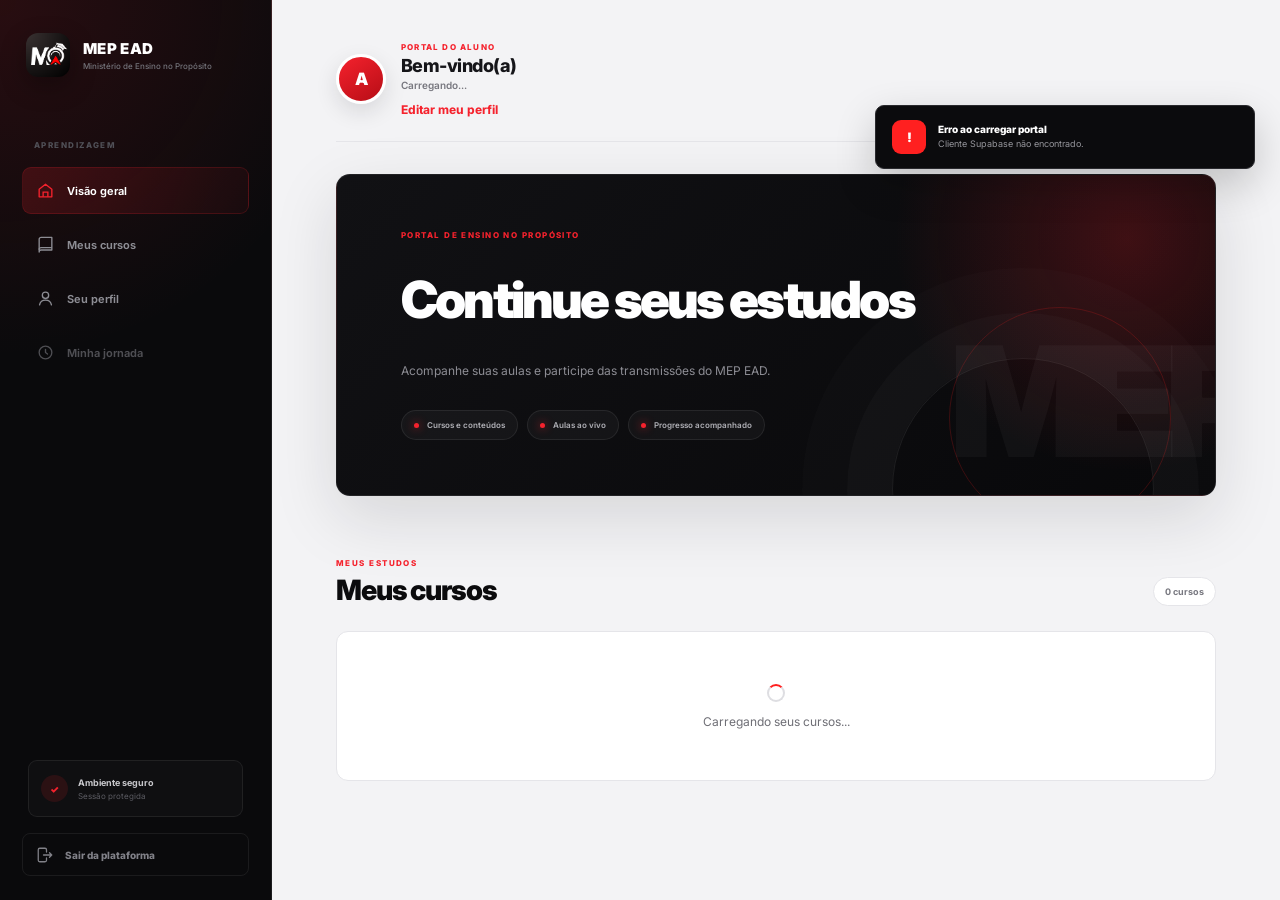
==== commit c31cc73f: "Atualiza portal, financeiro e comunicação dos alunos" ====
--- a/aluno/index.html
+++ b/aluno/index.html
@@ -11,7 +11,14 @@
         content="width=device-width, initial-scale=1.0"
     >
 
- <link rel="icon" type="image/png" href="img/capa.png">
+    <link rel="icon" type="image/png" href="../img/capa.png">
+
+    <link rel="manifest" href="../manifest.webmanifest">
+    <link rel="apple-touch-icon" href="../img/app-icon-192.png">
+    <meta name="theme-color" content="#0b0b0e">
+    <meta name="mobile-web-app-capable" content="yes">
+    <meta name="apple-mobile-web-app-capable" content="yes">
+    <meta name="apple-mobile-web-app-status-bar-style" content="black-translucent">
 
     <meta
         name="description"
@@ -24,8 +31,12 @@
 
     <link
         rel="stylesheet"
-        href="../css/portal.css"
+        href="../css/portal.css?v=20260903-instalacao-pwa"
     >
+
+    <link rel="preconnect" href="https://fonts.googleapis.com">
+    <link rel="preconnect" href="https://fonts.gstatic.com" crossorigin>
+    <link href="https://fonts.googleapis.com/css2?family=Inter:wght@400;500;600;700;800;900&display=swap" rel="stylesheet">
 
 </head>
 
@@ -47,6 +58,14 @@
 
         <div class="portal-brand">
 
+            <img
+                src="../img/capa.png"
+                alt=""
+                class="portal-brand-logo"
+            >
+
+            <div class="portal-brand-copy">
+
             <strong>
                 MEP EAD
             </strong>
@@ -55,7 +74,42 @@
                 Ministério de Ensino no Propósito
             </span>
 
+            </div>
+
         </div>
+
+
+        <nav class="portal-navigation" aria-label="Navegação do aluno">
+
+            <a href="#portalHomeView" class="portal-nav-item active">
+                <svg viewBox="0 0 24 24" fill="none" aria-hidden="true"><path d="M4 10.5 12 4l8 6.5V20H4v-9.5Z" stroke="currentColor" stroke-width="1.7" stroke-linejoin="round"/><path d="M9 20v-6h6v6" stroke="currentColor" stroke-width="1.7"/></svg>
+                <span>Visão geral</span>
+            </a>
+
+            <a href="#cursosSection" class="portal-nav-item">
+                <svg viewBox="0 0 24 24" fill="none" aria-hidden="true"><path d="M4 5.5A2.5 2.5 0 0 1 6.5 3H20v16H6.5A2.5 2.5 0 0 0 4 21.5v-16Z" stroke="currentColor" stroke-width="1.7" stroke-linejoin="round"/><path d="M4 18.5A2.5 2.5 0 0 1 6.5 16H20" stroke="currentColor" stroke-width="1.7"/></svg>
+                <span>Meus cursos</span>
+            </a>
+
+            <a href="#perfilAlunoView" class="portal-nav-item" id="abrirPerfilNav">
+                <svg viewBox="0 0 24 24" fill="none" aria-hidden="true"><circle cx="12" cy="8" r="4" stroke="currentColor" stroke-width="1.7"/><path d="M4.5 20c.8-4 3.3-6 7.5-6s6.7 2 7.5 6" stroke="currentColor" stroke-width="1.7" stroke-linecap="round"/></svg>
+                <span>Seu perfil</span>
+            </a>
+
+            <div class="portal-nav-item portal-nav-item-muted" aria-disabled="true">
+                <svg viewBox="0 0 24 24" fill="none" aria-hidden="true"><circle cx="12" cy="12" r="8" stroke="currentColor" stroke-width="1.7"/><path d="M12 8v4l2.5 2" stroke="currentColor" stroke-width="1.7" stroke-linecap="round"/></svg>
+                <span>Minha jornada</span>
+            </div>
+
+        </nav>
+
+
+        <div class="portal-sidebar-footer">
+
+            <div class="portal-security-note">
+                <span>✓</span>
+                <div><strong>Ambiente seguro</strong><small>Sessão protegida</small></div>
+            </div>
 
 
         <button
@@ -63,8 +117,11 @@
             class="logout-button"
             id="logoutButton"
         >
-            Sair
+            <svg viewBox="0 0 24 24" fill="none" aria-hidden="true"><path d="M14 8V5a2 2 0 0 0-2-2H5a2 2 0 0 0-2 2v14a2 2 0 0 0 2 2h7a2 2 0 0 0 2-2v-3" stroke="currentColor" stroke-width="1.7" stroke-linecap="round"/><path d="M10 12h11m-3-3 3 3-3 3" stroke="currentColor" stroke-width="1.7" stroke-linecap="round" stroke-linejoin="round"/></svg>
+            Sair da plataforma
         </button>
+
+        </div>
 
     </header>
 
@@ -75,6 +132,11 @@
     ====================================================== -->
 
     <section class="portal-content">
+
+        <div class="portal-mobile-bar">
+            <div><span>MEP EAD</span><strong>Área do aluno</strong></div>
+            <div class="portal-mobile-actions"><a href="#cursosSection">Meus cursos</a><a href="#perfilAlunoView" id="abrirPerfilMobile">Perfil</a></div>
+        </div>
 
 
         <!-- =================================================
@@ -119,6 +181,10 @@
                     Carregando...
                 </strong>
 
+                <a href="#perfilAlunoView" class="profile-edit-shortcut" id="abrirPerfilButton">
+                    Editar meu perfil
+                </a>
+
             </div>
 
         </div>
@@ -155,6 +221,12 @@
                     Acompanhe suas aulas e participe das
                     transmissões do MEP EAD.
                 </p>
+
+                <div class="welcome-badges" aria-label="Recursos disponíveis">
+                    <span><i></i> Cursos e conteúdos</span>
+                    <span><i></i> Aulas ao vivo</span>
+                    <span><i></i> Progresso acompanhado</span>
+                </div>
 
             </div>
 
@@ -336,6 +408,101 @@
 
 
         <!-- =================================================
+             PERFIL DO ALUNO
+        ================================================== -->
+
+        <section class="portal-view perfil-aluno-view" id="perfilAlunoView" hidden>
+
+            <div class="perfil-view-header">
+                <div>
+                    <span class="eyebrow">SEUS DADOS</span>
+                    <h2>Seu perfil</h2>
+                    <p>Mantenha seus dados de contato atualizados e escolha a foto exibida na plataforma.</p>
+                </div>
+                <button type="button" class="perfil-voltar-button" id="fecharPerfilButton">← Voltar para o portal</button>
+            </div>
+
+            <form class="perfil-form" id="perfilAlunoForm" autocomplete="off">
+
+                <aside class="perfil-foto-card">
+                    <div class="perfil-foto-preview" id="perfilFotoPreview">
+                        <span id="perfilFotoInicial">A</span>
+                        <img id="perfilFotoImagem" src="" alt="Prévia da foto de perfil" hidden>
+                    </div>
+                    <div class="perfil-foto-copy">
+                        <h3>Foto de perfil</h3>
+                        <p>Use uma imagem JPG, PNG ou WebP de até 5 MB.</p>
+                    </div>
+                    <input type="file" id="perfilFotoArquivo" accept="image/jpeg,image/png,image/webp" hidden>
+                    <button type="button" class="perfil-foto-button" id="selecionarPerfilFoto">Escolher foto</button>
+                    <button type="button" class="perfil-foto-remove" id="removerPerfilFoto">Remover foto</button>
+                </aside>
+
+                <div class="perfil-dados-card">
+                    <div class="perfil-card-heading">
+                        <span>INFORMAÇÕES PESSOAIS</span>
+                        <h3>Dados do aluno</h3>
+                    </div>
+
+                    <div class="perfil-fields">
+                        <div class="perfil-field perfil-field-full">
+                            <label for="perfilNome">Nome completo</label>
+                            <input type="text" id="perfilNome" minlength="2" maxlength="120" required autocomplete="name">
+                        </div>
+
+                        <div class="perfil-field perfil-field-full">
+                            <label for="perfilEmail">E-mail de acesso</label>
+                            <input type="email" id="perfilEmail" readonly aria-readonly="true">
+                            <small>O e-mail é vinculado ao seu acesso e não pode ser alterado aqui.</small>
+                        </div>
+
+                        <div class="perfil-field">
+                            <label for="perfilTelefone">Telefone principal</label>
+                            <input type="tel" id="perfilTelefone" maxlength="15" placeholder="(00) 00000-0000" autocomplete="tel" inputmode="numeric">
+                        </div>
+
+                        <div class="perfil-field">
+                            <label for="perfilTelefoneSecundario">Outro telefone</label>
+                            <input type="tel" id="perfilTelefoneSecundario" maxlength="15" placeholder="(00) 00000-0000" inputmode="numeric">
+                        </div>
+                    </div>
+
+                    <div class="perfil-form-message" id="perfilFormMessage" hidden role="status"></div>
+
+                    <div class="perfil-form-actions">
+                        <button type="button" class="perfil-cancelar-button" id="cancelarPerfilButton">Cancelar</button>
+                        <button type="submit" class="perfil-salvar-button" id="salvarPerfilButton">Salvar alterações</button>
+                    </div>
+                </div>
+
+            </form>
+
+            <div class="perfil-recorte-overlay" id="perfilRecorteModal" hidden>
+                <div class="perfil-recorte-modal" role="dialog" aria-modal="true" aria-labelledby="perfilRecorteTitulo">
+                    <div class="perfil-recorte-header">
+                        <div><span>AJUSTAR FOTO</span><h3 id="perfilRecorteTitulo">Escolha o enquadramento</h3></div>
+                        <button type="button" id="cancelarRecorteFoto" aria-label="Fechar ajuste da foto">×</button>
+                    </div>
+                    <div class="perfil-recorte-body">
+                        <p>Arraste a imagem e use o controle para aproximar. A área dentro do círculo será exibida no seu perfil.</p>
+                        <div class="perfil-recorte-stage" id="perfilRecorteStage">
+                            <canvas id="perfilRecorteCanvas" width="420" height="420"></canvas>
+                            <div class="perfil-recorte-mask" aria-hidden="true"></div>
+                        </div>
+                        <label class="perfil-zoom-control" for="perfilFotoZoom"><span>Menos</span><input type="range" id="perfilFotoZoom" min="1" max="3" step="0.01" value="1"><span>Mais</span></label>
+                    </div>
+                    <div class="perfil-recorte-actions">
+                        <button type="button" class="perfil-recorte-cancelar" id="voltarRecorteFoto">Cancelar</button>
+                        <button type="button" class="perfil-recorte-confirmar" id="confirmarRecorteFoto">Usar esta foto</button>
+                    </div>
+                </div>
+            </div>
+
+        </section>
+
+
+
+        <!-- =================================================
              VISÃO DO CURSO
 
              A HOME fica oculta quando esta view é aberta.
@@ -460,6 +627,17 @@
 
                 </div>
 
+            </div>
+
+
+
+            <div class="curso-financeiro-card" id="cursoFinanceiroCard" hidden>
+                <div>
+                    <span id="cursoFinanceiroStatus">MENSALIDADE</span>
+                    <strong id="cursoFinanceiroTitulo">Situação financeira do curso</strong>
+                    <small id="cursoFinanceiroDescricao">Consulte a situação da sua mensalidade.</small>
+                </div>
+                <button type="button" id="cursoFinanceiroAcao">Regularizar mensalidade</button>
             </div>
 
 
@@ -1153,6 +1331,34 @@
 
 
 <!-- =========================================================
+     INSTALAÇÃO NA TELA INICIAL
+========================================================== -->
+
+<div class="instalacao-overlay" id="instalacaoOverlay" hidden aria-hidden="true">
+    <div class="instalacao-backdrop" id="instalacaoBackdrop"></div>
+
+    <section class="instalacao-card" role="dialog" aria-modal="true" aria-labelledby="instalacaoTitulo" aria-describedby="instalacaoDescricao">
+        <div class="instalacao-logo" aria-hidden="true">
+            <img src="../img/capa.png" alt="">
+        </div>
+
+        <span class="instalacao-eyebrow">ACESSO MAIS RÁPIDO</span>
+        <h2 id="instalacaoTitulo">Adicione o MEP EAD à sua tela inicial</h2>
+        <p id="instalacaoDescricao">Entre nas suas aulas como se fosse um aplicativo, direto pela tela inicial do celular.</p>
+
+        <div class="instalacao-ios-instrucao" id="instalacaoIosInstrucao" hidden>
+            Toque em <strong>Compartilhar</strong> e depois em <strong>Adicionar à Tela de Início</strong>.
+        </div>
+
+        <div class="instalacao-actions">
+            <button type="button" class="instalacao-depois" id="instalacaoDepoisButton">Agora não</button>
+            <button type="button" class="instalacao-confirmar" id="instalacaoConfirmarButton">Adicionar à tela inicial</button>
+        </div>
+    </section>
+</div>
+
+
+<!-- =========================================================
      TOAST / NOTIFICAÇÕES
 ========================================================== -->
 
@@ -1197,9 +1403,9 @@
 
 <script src="../js/supabase.js"></script>
 
-<script src="../js/portal.js"></script>
+<script src="../js/portal.js?v=20260903-instalacao-pwa"></script>
 
 
 </body>
 
-</html>+</html>
--- a/css/portal.css
+++ b/css/portal.css
@@ -5402,4 +5402,789 @@
         transform .2s ease,
         box-shadow .2s ease;
 
-}+}
+
+/* =========================================================
+   MEP EAD — EXPERIÊNCIA DO ALUNO 2026
+   Camada visual: preserva IDs, views e integrações existentes.
+========================================================= */
+
+:root {
+    --portal-sidebar: #0a0a0c;
+    --portal-canvas: #f3f3f5;
+    --portal-card: #ffffff;
+    --portal-text: #151519;
+    --portal-muted: #77777f;
+    --portal-red: #f5222d;
+    --portal-line: #e5e5e9;
+    --portal-sidebar-width: 272px;
+}
+
+body {
+    background: var(--portal-canvas);
+    color: var(--portal-text);
+    overflow-x: hidden;
+}
+
+button:focus-visible,
+a:focus-visible {
+    outline: 3px solid rgba(245, 34, 45, .2);
+    outline-offset: 3px;
+}
+
+.portal {
+    display: block;
+    min-height: 100vh;
+}
+
+.portal-header {
+    position: fixed;
+    z-index: 40;
+    inset: 0 auto 0 0;
+    width: var(--portal-sidebar-width);
+    height: 100vh;
+    padding: 28px 22px 24px;
+    display: flex;
+    flex-direction: column;
+    align-items: stretch;
+    justify-content: flex-start;
+    background:
+        radial-gradient(circle at 0 0, rgba(245, 34, 45, .13), transparent 38%),
+        var(--portal-sidebar);
+    border: 0;
+    border-right: 1px solid rgba(255, 255, 255, .08);
+    overflow-y: auto;
+}
+
+.portal-brand {
+    flex-direction: row;
+    align-items: center;
+    gap: 13px;
+    min-height: 54px;
+    padding: 0 4px;
+}
+
+.portal-brand-logo {
+    width: 44px;
+    height: 44px;
+    flex: 0 0 44px;
+    border-radius: 12px;
+    object-fit: cover;
+    box-shadow: 0 9px 26px rgba(0, 0, 0, .32);
+}
+
+.portal-brand-copy {
+    min-width: 0;
+    display: flex;
+    flex-direction: column;
+    gap: 3px;
+}
+
+.portal-brand strong {
+    color: #fff;
+    font-size: 15px;
+    letter-spacing: .02em;
+}
+
+.portal-brand span {
+    color: #74747b;
+    font-size: 8px;
+    line-height: 1.35;
+}
+
+.portal-navigation {
+    display: flex;
+    flex-direction: column;
+    gap: 7px;
+    margin-top: 58px;
+}
+
+.portal-navigation::before {
+    content: "APRENDIZAGEM";
+    margin: 0 12px 10px;
+    color: #505057;
+    font-size: 8px;
+    font-weight: 800;
+    letter-spacing: .18em;
+}
+
+.portal-nav-item {
+    min-height: 47px;
+    padding: 0 13px;
+    display: flex;
+    align-items: center;
+    gap: 12px;
+    border: 1px solid transparent;
+    border-radius: 9px;
+    color: #8d8d94;
+    text-decoration: none;
+    font-size: 11px;
+    font-weight: 650;
+    transition: color .2s ease, background .2s ease, border-color .2s ease, transform .2s ease;
+}
+
+.portal-nav-item svg {
+    width: 19px;
+    height: 19px;
+    flex: 0 0 19px;
+}
+
+.portal-nav-item:hover {
+    color: #fff;
+    background: rgba(255, 255, 255, .045);
+    transform: translateX(2px);
+}
+
+.portal-nav-item.active {
+    color: #fff;
+    background: linear-gradient(110deg, rgba(245, 34, 45, .18), rgba(245, 34, 45, .05));
+    border-color: rgba(245, 34, 45, .18);
+}
+
+.portal-nav-item.active svg { color: var(--portal-red); }
+.portal-nav-item-muted { opacity: .52; cursor: default; }
+.portal-nav-item-muted:hover { color: #8d8d94; background: transparent; transform: none; }
+
+.portal-sidebar-footer {
+    margin-top: auto;
+    padding-top: 30px;
+}
+
+.portal-security-note {
+    display: flex;
+    align-items: center;
+    gap: 10px;
+    margin: 0 6px 16px;
+    padding: 14px 12px;
+    border: 1px solid rgba(255, 255, 255, .07);
+    border-radius: 9px;
+    background: rgba(255, 255, 255, .025);
+}
+
+.portal-security-note > span {
+    width: 27px;
+    height: 27px;
+    display: grid;
+    place-items: center;
+    border-radius: 50%;
+    background: rgba(245, 34, 45, .12);
+    color: var(--portal-red);
+    font-size: 10px;
+    font-weight: 900;
+}
+
+.portal-security-note div { display: flex; flex-direction: column; gap: 3px; }
+.portal-security-note strong { color: #c8c8cc; font-size: 9px; }
+.portal-security-note small { color: #5d5d64; font-size: 8px; }
+
+.logout-button {
+    width: 100%;
+    min-height: 43px;
+    padding: 0 13px;
+    display: flex;
+    align-items: center;
+    justify-content: flex-start;
+    gap: 11px;
+    border-color: rgba(255, 255, 255, .07);
+    border-radius: 8px;
+    color: #818188;
+    font-size: 10px;
+}
+
+.logout-button svg { width: 18px; height: 18px; }
+.logout-button:hover { color: #fff; background: rgba(245, 34, 45, .12); border-color: rgba(245, 34, 45, .18); }
+
+.portal-content {
+    width: auto;
+    max-width: 1500px;
+    min-height: 100vh;
+    margin: 0 0 0 var(--portal-sidebar-width);
+    padding: 42px clamp(34px, 5vw, 78px) 90px;
+}
+
+.portal-mobile-bar { display: none; }
+
+.profile-area {
+    min-height: 68px;
+    margin: 0 0 32px;
+    padding-bottom: 24px;
+    gap: 15px;
+    border-bottom: 1px solid var(--portal-line);
+}
+
+.profile-avatar {
+    width: 50px;
+    height: 50px;
+    min-width: 50px;
+    border: 3px solid #fff;
+    background: linear-gradient(145deg, var(--portal-red), #b60d16);
+    box-shadow: 0 8px 22px rgba(25, 25, 30, .12);
+}
+
+.profile-avatar span { font-size: 17px; }
+.profile-info { gap: 3px; }
+.profile-label { color: var(--portal-red); font-size: 8px; letter-spacing: .15em; }
+.profile-info h1 { color: var(--portal-text); font-size: 18px; font-weight: 800; line-height: 1.2; letter-spacing: -.03em; }
+.profile-info strong { color: var(--portal-muted); font-size: 10px; font-weight: 600; }
+
+.portal-view { animation: portalViewIn .45s cubic-bezier(.2, .7, .2, 1) both; }
+
+.welcome-content {
+    position: relative;
+    min-height: 280px;
+    margin-bottom: 62px;
+    padding: 55px clamp(36px, 5vw, 68px);
+    display: flex;
+    flex-direction: column;
+    justify-content: center;
+    overflow: hidden;
+    border: 1px solid rgba(255, 255, 255, .08);
+    border-radius: 14px;
+    background:
+        radial-gradient(circle at 90% 20%, rgba(245, 34, 45, .22), transparent 28%),
+        linear-gradient(135deg, #111114, #08080a);
+    box-shadow: 0 22px 65px rgba(23, 23, 28, .13);
+}
+
+.welcome-content::before {
+    width: 260px;
+    height: 260px;
+    top: auto;
+    right: 7%;
+    bottom: -125px;
+    border: 1px solid rgba(255, 255, 255, .08);
+    border-radius: 50%;
+    background: transparent;
+    box-shadow: 0 0 0 45px rgba(255,255,255,.018), 0 0 0 90px rgba(255,255,255,.012);
+    transform: none;
+}
+
+.welcome-content::after {
+    content: "MEP";
+    position: absolute;
+    right: 5%;
+    bottom: -34px;
+    color: rgba(255, 255, 255, .035);
+    font-size: clamp(6rem, 12vw, 10rem);
+    font-weight: 900;
+    letter-spacing: -.08em;
+    transform: none;
+}
+
+.welcome-content .eyebrow { color: var(--portal-red); font-size: 8px; letter-spacing: .18em; }
+.welcome-content h2 { max-width: 650px; margin-top: 15px; color: #fff; font-size: clamp(2.15rem, 4vw, 3.6rem); line-height: 1.02; letter-spacing: -.055em; }
+.welcome-content h2::first-letter { color: inherit; }
+.welcome-content p { max-width: 540px; margin-top: 16px; color: #8d8d94; font-size: 12px; line-height: 1.7; }
+
+.welcome-badges {
+    position: relative;
+    z-index: 2;
+    display: flex;
+    flex-wrap: wrap;
+    gap: 9px;
+    margin-top: 29px;
+}
+
+.welcome-badges span {
+    padding: 9px 12px;
+    display: flex;
+    align-items: center;
+    gap: 8px;
+    border: 1px solid rgba(255, 255, 255, .08);
+    border-radius: 999px;
+    background: rgba(255, 255, 255, .035);
+    color: #aaaab0;
+    font-size: 8px;
+    font-weight: 650;
+}
+
+.welcome-badges i { width: 5px; height: 5px; border-radius: 50%; background: var(--portal-red); box-shadow: 0 0 9px rgba(245, 34, 45, .8); }
+
+.portal-section { margin-top: 0; }
+.cursos-section { margin-top: 0; }
+.section-heading { margin-bottom: 25px; align-items: flex-end; }
+.section-heading .eyebrow, .curso-view-heading .eyebrow { color: var(--portal-red); font-size: 8px; letter-spacing: .18em; }
+.section-heading h2 { margin-top: 7px; font-size: 28px; line-height: 1.1; letter-spacing: -.04em; }
+.cursos-count, .curso-aulas-count { padding: 8px 11px; border: 1px solid var(--portal-line); border-radius: 999px; background: #fff; color: #77777f; font-size: 9px; }
+
+.cursos-grid { grid-template-columns: repeat(3, minmax(0, 1fr)); gap: 20px; }
+
+.curso-card {
+    min-height: 420px;
+    border: 1px solid var(--portal-line);
+    border-radius: 12px;
+    background: var(--portal-card);
+    box-shadow: 0 9px 28px rgba(25, 25, 30, .045);
+    overflow: hidden;
+    transition: transform .3s ease, box-shadow .3s ease, border-color .3s ease;
+}
+
+.curso-card:hover { transform: translateY(-6px); border-color: #d8d8dd; box-shadow: 0 20px 45px rgba(25, 25, 30, .10); }
+
+.curso-card-cover { height: 192px; border-radius: 0; background: #111114; }
+.curso-card-cover img { transition: transform .5s ease; }
+.curso-card-cover::after { background: linear-gradient(to top, rgba(10, 10, 12, .35), transparent 65%); }
+.curso-card-cover-placeholder { position: relative; color: rgba(255,255,255,.12); font-size: 62px; letter-spacing: -.06em; background: radial-gradient(circle at 75% 28%, rgba(245,34,45,.25), transparent 32%), #111114; }
+.curso-card-cover-placeholder::after { content: "ENSINO NO PROPÓSITO"; position: absolute; left: 22px; bottom: 20px; color: var(--portal-red); font-size: 7px; letter-spacing: .19em; }
+
+.curso-card-content { min-height: 228px; padding: 24px; }
+.curso-card-content .eyebrow { color: var(--portal-red); font-size: 8px; letter-spacing: .16em; }
+.curso-card-content h3 { margin-top: 10px; font-size: 18px; line-height: 1.25; letter-spacing: -.025em; }
+.curso-card-content p { min-height: 48px; margin-top: 10px; color: #7d7d84; font-size: 10px; line-height: 1.6; }
+.curso-acessar-button { width: 100%; min-height: 43px; margin-top: auto; justify-content: space-between; border-radius: 6px; background: #111114; box-shadow: none; font-size: 9px; letter-spacing: .04em; }
+.curso-acessar-button:hover { background: var(--portal-red); transform: translateY(-1px); }
+
+.cursos-loading, .curso-aulas-loading { border: 1px solid var(--portal-line); border-radius: 12px; background: #fff; }
+.portal-empty-state { border: 1px solid var(--portal-line); border-radius: 12px; background: #fff; }
+
+.curso-view-section { padding-top: 5px; }
+.curso-view-header { margin-bottom: 28px; }
+.curso-voltar-button, .portal-back-button, .aula-footer-back-button { border-radius: 7px; background: #fff; border-color: var(--portal-line); }
+.curso-view-heading { min-height: 250px; padding: 48px; border: 0; border-radius: 13px; background: radial-gradient(circle at 85% 20%, rgba(245,34,45,.19), transparent 28%), #111114; overflow: hidden; }
+.curso-view-heading::after { border-color: rgba(255,255,255,.07); }
+.curso-view-heading h2 { max-width: 750px; color: #fff; font-size: clamp(2.2rem, 4vw, 3.7rem); letter-spacing: -.05em; }
+.curso-view-heading p { color: #8a8a91; }
+
+.curso-view-summary { gap: 0; border: 1px solid var(--portal-line); border-radius: 12px; background: #fff; overflow: hidden; box-shadow: 0 8px 25px rgba(25,25,30,.035); }
+.curso-summary-item { min-height: 105px; padding: 24px; border: 0; border-right: 1px solid var(--portal-line); border-radius: 0; background: transparent; }
+.curso-summary-item:last-child { border-right: 0; }
+
+.curso-progress-card { border: 1px solid var(--portal-line); border-radius: 12px; background: #fff; box-shadow: 0 8px 25px rgba(25,25,30,.035); }
+.curso-progress-fill { background: linear-gradient(90deg, var(--portal-red), #ff5962); }
+
+.curso-aulas-section { margin-top: 55px; }
+.curso-aula-card { border: 1px solid var(--portal-line); border-radius: 10px; background: #fff; box-shadow: 0 7px 22px rgba(25,25,30,.035); }
+.curso-aula-card:hover { transform: translateY(-3px); border-color: #d6d6db; box-shadow: 0 14px 32px rgba(25,25,30,.08); }
+.curso-aula-number { border-radius: 7px; background: #111114; color: #fff; }
+.curso-aula-content h3 { margin: 5px 0 7px; color: var(--portal-text); font-size: 15px; line-height: 1.3; letter-spacing: -.02em; }
+.curso-aula-content p { color: var(--portal-muted); font-size: 10px; line-height: 1.55; }
+.curso-aula-date { display: block; margin-top: 10px; color: #9a9aa1; font-size: 9px; font-weight: 650; }
+.curso-aula-acessar-button { width: auto; min-width: 145px; min-height: 41px; align-self: center; border-radius: 6px; }
+.curso-aula-acessar-button:hover { background: var(--portal-red); transform: translateY(-1px); box-shadow: 0 9px 22px rgba(245,34,45,.2); }
+
+.portal:has(#cursoViewSection:not([hidden])) .portal-nav-item[href="#portalHomeView"] { color: #8d8d94; background: transparent; border-color: transparent; }
+.portal:has(#cursoViewSection:not([hidden])) .portal-nav-item[href="#cursosSection"] { color: #fff; background: linear-gradient(110deg, rgba(245, 34, 45, .18), rgba(245, 34, 45, .05)); border-color: rgba(245, 34, 45, .18); }
+.portal:has(#cursoViewSection:not([hidden])) .portal-nav-item[href="#cursosSection"] svg { color: var(--portal-red); }
+.curso-aula-acessar-button { border-radius: 6px; }
+
+.portal-toast { border-radius: 9px; }
+
+@keyframes portalViewIn {
+    from { opacity: 0; transform: translateY(14px); }
+    to { opacity: 1; transform: translateY(0); }
+}
+
+@media (max-width: 1180px) {
+    :root { --portal-sidebar-width: 238px; }
+    .portal-header { padding-left: 17px; padding-right: 17px; }
+    .cursos-grid { grid-template-columns: repeat(2, minmax(0, 1fr)); }
+}
+
+@media (max-width: 820px) {
+    body { padding-top: 74px; }
+    .portal-header {
+        position: fixed;
+        inset: 0 0 auto;
+        width: 100%;
+        height: 74px;
+        padding: 0 20px;
+        flex-direction: row;
+        align-items: center;
+        background: rgba(10, 10, 12, .96);
+        border-right: 0;
+        border-bottom: 1px solid rgba(255, 255, 255, .08);
+        backdrop-filter: blur(18px);
+        overflow: visible;
+    }
+    .portal-brand-logo { width: 39px; height: 39px; flex-basis: 39px; border-radius: 10px; }
+    .portal-brand span { display: none; }
+    .portal-navigation, .portal-security-note { display: none; }
+    .portal-sidebar-footer { margin: 0 0 0 auto; padding: 0; }
+    .logout-button { width: auto; min-height: 39px; padding: 0 12px; border-color: rgba(255,255,255,.08); }
+    .logout-button svg { width: 16px; height: 16px; }
+    .portal-content { width: 100%; margin-left: 0; padding: 28px 24px 70px; }
+    .portal-mobile-bar { display: flex; align-items: center; justify-content: space-between; margin-bottom: 25px; }
+    .portal-mobile-bar div { display: flex; flex-direction: column; gap: 3px; }
+    .portal-mobile-bar span { color: var(--portal-red); font-size: 8px; font-weight: 800; letter-spacing: .14em; }
+    .portal-mobile-bar strong { font-size: 14px; }
+    .portal-mobile-bar a { padding: 9px 12px; border: 1px solid var(--portal-line); border-radius: 999px; color: #66666e; background: #fff; text-decoration: none; font-size: 9px; font-weight: 700; }
+    .profile-area { margin-bottom: 25px; }
+    .curso-view-summary { grid-template-columns: repeat(2, 1fr); }
+    .curso-summary-item:nth-child(2) { border-right: 0; }
+    .curso-summary-item:nth-child(-n+2) { border-bottom: 1px solid var(--portal-line); }
+}
+
+@media (max-width: 580px) {
+    body { padding-top: 66px; }
+    .portal-header { height: 66px; padding: 0 15px; }
+    .portal-brand-logo { width: 36px; height: 36px; flex-basis: 36px; }
+    .portal-brand strong { font-size: 13px; }
+    .logout-button { min-height: 36px; font-size: 0; gap: 0; }
+    .logout-button svg { width: 18px; height: 18px; }
+    .portal-content { padding: 22px 16px 60px; }
+    .portal-mobile-bar { margin-bottom: 20px; }
+    .profile-area { padding-bottom: 18px; }
+    .profile-avatar { width: 44px; height: 44px; min-width: 44px; }
+    .profile-info h1 { font-size: 16px; }
+    .welcome-content { min-height: 315px; margin-bottom: 48px; padding: 36px 25px; border-radius: 11px; }
+    .welcome-content h2 { font-size: 2.2rem; }
+    .welcome-badges { align-items: flex-start; flex-direction: column; }
+    .section-heading { align-items: flex-start; gap: 15px; }
+    .section-heading h2 { font-size: 25px; }
+    .cursos-grid { grid-template-columns: 1fr; }
+    .curso-card { min-height: 400px; }
+    .curso-view-heading { min-height: 285px; padding: 34px 25px; }
+    .curso-view-heading h2 { font-size: 2.35rem; }
+    .curso-summary-item { min-height: 92px; padding: 19px; }
+    .curso-aula-card { align-items: flex-start; }
+    .curso-aula-acessar-button { width: 100%; min-width: 0; }
+}
+
+@media (prefers-reduced-motion: reduce) {
+    .portal-view { animation: none; }
+    .curso-card, .curso-aula-card, .portal-nav-item { transition: none; }
+}
+
+/* =========================================================
+   MENSALIDADES | PORTAL DO ALUNO
+========================================================= */
+
+.curso-card-actions-portal { display: grid; gap: 8px; margin-top: auto; }
+.curso-card-actions-portal .curso-acessar-button { margin-top: 0; }
+.curso-acessar-button:disabled { cursor: not-allowed; opacity: .55; background: #777; transform: none; }
+.curso-assinar-button { width: 100%; min-height: 41px; border: 1px solid rgba(245,34,45,.22); border-radius: 6px; background: rgba(245,34,45,.06); color: var(--portal-red); font-size: 9px; font-weight: 850; letter-spacing: .045em; cursor: pointer; text-transform: uppercase; }
+.curso-assinar-button:hover { background: var(--portal-red); color: #fff; }
+.curso-mensalidade-status { display: flex; align-items: center; justify-content: space-between; gap: 10px; margin: 12px 0; padding: 9px 10px; border-radius: 7px; background: #f4f4f6; }
+.curso-mensalidade-status strong { color: #26262b; font-size: 9px; }
+.curso-mensalidade-status span { color: #77777e; font-size: 8px; text-align: right; }
+.curso-mensalidade-status.em-dia { background: rgba(28,174,104,.08); }
+.curso-mensalidade-status.em-dia strong { color: #12814c; }
+.curso-mensalidade-status.bloqueada { background: rgba(245,34,45,.08); }
+.curso-mensalidade-status.bloqueada strong { color: var(--portal-red); }
+
+.curso-financeiro-card { display: flex; align-items: center; justify-content: space-between; gap: 20px; margin: 18px 0; padding: 18px 20px; border: 1px solid var(--portal-line); border-radius: 10px; background: #fff; }
+.curso-financeiro-card > div span, .curso-financeiro-card > div strong, .curso-financeiro-card > div small { display: block; }
+.curso-financeiro-card > div span { margin-bottom: 5px; color: var(--portal-red); font-size: 8px; font-weight: 900; letter-spacing: .14em; }
+.curso-financeiro-card > div strong { color: #202025; font-size: 14px; }
+.curso-financeiro-card > div small { margin-top: 5px; color: #77777e; font-size: 9px; line-height: 1.45; }
+.curso-financeiro-card button { min-height: 39px; padding: 0 15px; border: 0; border-radius: 6px; background: #111114; color: #fff; font-size: 9px; font-weight: 800; cursor: pointer; }
+.curso-financeiro-card button:hover { background: var(--portal-red); }
+.curso-financeiro-card[data-status="em-dia"] { border-color: rgba(28,174,104,.22); background: rgba(28,174,104,.035); }
+.curso-financeiro-card[data-status="bloqueado"] { border-color: rgba(245,34,45,.22); background: rgba(245,34,45,.035); }
+
+@media (max-width: 760px) {
+    .curso-financeiro-card { align-items: stretch; flex-direction: column; }
+    .curso-financeiro-card button { width: 100%; }
+}
+
+/* =========================================================
+   PERFIL DO ALUNO
+========================================================= */
+
+.profile-edit-shortcut {
+    display: inline-flex;
+    width: fit-content;
+    margin-top: 8px;
+    padding: 0;
+    border: 0;
+    background: transparent;
+    color: var(--portal-red, #f5222d);
+    font-size: 12px;
+    font-weight: 750;
+    text-align: left;
+    text-decoration: none;
+}
+
+.profile-edit-shortcut:hover { color: #ff6269; text-decoration: underline; }
+.portal-mobile-actions { display: flex; align-items: center; gap: 8px; }
+.portal-mobile-actions #abrirPerfilMobile {
+    min-height: 34px;
+    padding: 0 12px;
+    display: inline-flex;
+    align-items: center;
+    border: 1px solid rgba(245,34,45,.28);
+    border-radius: 8px;
+    background: rgba(245,34,45,.09);
+    color: #fff;
+    font-size: 12px;
+    font-weight: 750;
+    text-decoration: none;
+}
+
+#perfilAlunoView:target { display: block !important; }
+.portal-content:has(#perfilAlunoView:target) #portalHomeView { display: none !important; }
+
+.perfil-aluno-view { max-width: 1180px; }
+
+.perfil-view-header {
+    display: flex;
+    align-items: flex-end;
+    justify-content: space-between;
+    gap: 28px;
+    margin-bottom: 24px;
+    padding-bottom: 24px;
+    border-bottom: 1px solid #25252a;
+}
+
+.perfil-view-header > div { max-width: 680px; }
+.perfil-view-header h2 { margin-top: 8px; color: #fff; font-size: clamp(28px,3vw,38px); font-weight: 850; letter-spacing: -1.1px; }
+.perfil-view-header p { margin-top: 10px; color: #9999a1; font-size: 14px; line-height: 1.65; }
+.perfil-voltar-button {
+    min-height: 42px;
+    padding: 0 15px;
+    border: 1px solid #303036;
+    border-radius: 9px;
+    background: #151518;
+    color: #e7e7ea;
+    font-size: 13px;
+    font-weight: 750;
+    transition: .2s ease;
+}
+.perfil-voltar-button:hover { border-color: rgba(245,34,45,.55); background: rgba(245,34,45,.08); }
+
+.perfil-form {
+    display: grid;
+    grid-template-columns: 280px minmax(0,1fr);
+    align-items: start;
+    gap: 20px;
+}
+
+.perfil-foto-card,
+.perfil-dados-card {
+    border: 1px solid #28282e;
+    border-radius: 16px;
+    background: linear-gradient(145deg,#121215,#0d0d10);
+    box-shadow: 0 18px 45px rgba(0,0,0,.22);
+}
+
+.perfil-foto-card { padding: 24px; text-align: center; }
+.perfil-foto-preview {
+    width: 150px;
+    height: 150px;
+    margin: 0 auto 18px;
+    overflow: hidden;
+    display: grid;
+    place-items: center;
+    border: 3px solid #202025;
+    border-radius: 50%;
+    background: linear-gradient(145deg,#ed1d2a,#9e0e18);
+    box-shadow: 0 15px 34px rgba(245,34,45,.2);
+}
+.perfil-foto-preview span { color: #fff; font-size: 52px; font-weight: 900; }
+.perfil-foto-preview img { width: 100%; height: 100%; object-fit: cover; }
+.perfil-foto-copy h3 { color: #fff; font-size: 17px; font-weight: 800; }
+.perfil-foto-copy p { margin-top: 7px; color: #85858e; font-size: 12px; line-height: 1.5; }
+.perfil-foto-button,
+.perfil-foto-remove {
+    width: 100%;
+    min-height: 42px;
+    margin-top: 17px;
+    border-radius: 9px;
+    font-size: 13px;
+    font-weight: 800;
+}
+.perfil-foto-button { border: 1px solid #ed1d2a; background: linear-gradient(135deg,#f5222d,#bd131d); color: #fff; }
+.perfil-foto-remove { margin-top: 8px; border: 1px solid #303036; background: #17171a; color: #aaaab1; }
+.perfil-foto-remove:hover { border-color: #4b4b53; color: #fff; }
+
+.perfil-dados-card { overflow: hidden; }
+.perfil-card-heading { padding: 22px 24px; border-bottom: 1px solid #25252a; }
+.perfil-card-heading span { color: #f5222d; font-size: 11px; font-weight: 900; letter-spacing: 1.3px; }
+.perfil-card-heading h3 { margin-top: 7px; color: #fff; font-size: 20px; font-weight: 800; }
+.perfil-fields { display: grid; grid-template-columns: repeat(2,minmax(0,1fr)); gap: 18px; padding: 24px; }
+.perfil-field { min-width: 0; }
+.perfil-field-full { grid-column: 1 / -1; }
+.perfil-field label { display: block; margin-bottom: 8px; color: #b5b5bb; font-size: 13px; font-weight: 700; }
+.perfil-field input {
+    width: 100%;
+    min-height: 46px;
+    padding: 0 13px;
+    border: 1px solid #303036;
+    border-radius: 9px;
+    background: #101013;
+    color: #fff;
+    font-size: 14px;
+    transition: border-color .2s ease, box-shadow .2s ease;
+}
+.perfil-field input:focus { border-color: rgba(245,34,45,.72); box-shadow: 0 0 0 3px rgba(245,34,45,.08); outline: none; }
+.perfil-field input[readonly] { border-color: #242429; background: #0c0c0f; color: #777780; cursor: not-allowed; }
+.perfil-field small { display: block; margin-top: 7px; color: #74747d; font-size: 12px; line-height: 1.45; }
+.perfil-form-message { margin: 0 24px 18px; padding: 12px 13px; border-radius: 8px; font-size: 13px; line-height: 1.5; }
+.perfil-form-message.success { border: 1px solid rgba(40,209,124,.22); background: rgba(40,209,124,.08); color: #7ee2ad; }
+.perfil-form-message.error { border: 1px solid rgba(255,48,48,.24); background: rgba(255,48,48,.08); color: #ff8c8c; }
+.perfil-form-actions { display: flex; justify-content: flex-end; gap: 10px; padding: 20px 24px; border-top: 1px solid #25252a; }
+.perfil-form-actions button { min-height: 43px; padding: 0 17px; border-radius: 9px; font-size: 13px; font-weight: 800; }
+.perfil-cancelar-button { border: 1px solid #303036; background: #17171a; color: #d2d2d6; }
+.perfil-salvar-button { border: 1px solid #f5222d; background: linear-gradient(135deg,#f5222d,#bd131d); color: #fff; box-shadow: 0 10px 25px rgba(245,34,45,.18); }
+.perfil-form-actions button:disabled { opacity: .55; cursor: wait; }
+
+@media (max-width: 900px) {
+    .perfil-form { grid-template-columns: 1fr; }
+    .perfil-foto-card { display: grid; grid-template-columns: 116px 1fr; align-items: center; gap: 16px; text-align: left; }
+    .perfil-foto-preview { width: 116px; height: 116px; grid-row: 1 / 4; margin: 0; }
+    .perfil-foto-button,.perfil-foto-remove { margin-top: 0; }
+}
+
+@media (max-width: 620px) {
+    .perfil-view-header { align-items: stretch; flex-direction: column; gap: 17px; }
+    .perfil-voltar-button { width: 100%; }
+    .perfil-foto-card { display: block; text-align: center; }
+    .perfil-foto-preview { width: 132px; height: 132px; margin: 0 auto 17px; }
+    .perfil-foto-button { margin-top: 16px; }
+    .perfil-foto-remove { margin-top: 8px; }
+    .perfil-fields { grid-template-columns: 1fr; padding: 20px; }
+    .perfil-field-full { grid-column: auto; }
+    .perfil-form-actions { flex-direction: column-reverse; padding: 18px 20px; }
+    .perfil-form-actions button { width: 100%; }
+}
+
+body.perfil-recorte-aberto { overflow: hidden; }
+
+.perfil-recorte-overlay {
+    position: fixed;
+    z-index: 1400;
+    inset: 0;
+    padding: 24px;
+    display: grid;
+    place-items: center;
+    background: rgba(5,5,8,.82);
+    backdrop-filter: blur(9px);
+}
+.perfil-recorte-overlay[hidden] { display: none !important; }
+.perfil-recorte-modal {
+    width: min(100%, 560px);
+    max-height: calc(100vh - 48px);
+    overflow-y: auto;
+    border: 1px solid #303038;
+    border-radius: 17px;
+    background: #111115;
+    box-shadow: 0 30px 90px rgba(0,0,0,.65);
+}
+.perfil-recorte-header {
+    display: flex;
+    align-items: flex-start;
+    justify-content: space-between;
+    gap: 20px;
+    padding: 21px 23px;
+    border-bottom: 1px solid #29292f;
+}
+.perfil-recorte-header span { color: #f5222d; font-size: 10px; font-weight: 900; letter-spacing: 1.3px; }
+.perfil-recorte-header h3 { margin-top: 6px; color: #fff; font-size: 20px; font-weight: 820; }
+.perfil-recorte-header button { width: 38px; height: 38px; border: 1px solid #33333a; border-radius: 9px; background: #19191e; color: #aaaab2; font-size: 23px; }
+.perfil-recorte-body { padding: 22px 23px; }
+.perfil-recorte-body > p { margin-bottom: 17px; color: #96969f; font-size: 13px; line-height: 1.55; }
+.perfil-recorte-stage {
+    position: relative;
+    width: min(100%, 420px);
+    aspect-ratio: 1;
+    margin: 0 auto;
+    overflow: hidden;
+    border-radius: 12px;
+    background: #050507;
+    cursor: grab;
+    touch-action: none;
+    user-select: none;
+}
+.perfil-recorte-stage:active { cursor: grabbing; }
+.perfil-recorte-stage canvas { width: 100%; height: 100%; display: block; pointer-events: none; }
+.perfil-recorte-mask {
+    position: absolute;
+    inset: 3px;
+    border: 3px solid rgba(255,255,255,.92);
+    border-radius: 50%;
+    box-shadow: 0 0 0 120px rgba(0,0,0,.54);
+    pointer-events: none;
+}
+.perfil-recorte-mask::before,
+.perfil-recorte-mask::after { position: absolute; background: rgba(255,255,255,.7); content: ""; }
+.perfil-recorte-mask::before { width: 22px; height: 2px; left: calc(50% - 11px); top: calc(50% - 1px); }
+.perfil-recorte-mask::after { width: 2px; height: 22px; left: calc(50% - 1px); top: calc(50% - 11px); }
+.perfil-zoom-control { display: grid; grid-template-columns: auto 1fr auto; align-items: center; gap: 12px; margin-top: 18px; color: #85858e; font-size: 12px; }
+.perfil-zoom-control input { width: 100%; accent-color: #f5222d; cursor: pointer; }
+.perfil-recorte-actions { display: flex; justify-content: flex-end; gap: 10px; padding: 18px 23px 21px; border-top: 1px solid #29292f; }
+.perfil-recorte-actions button { min-height: 42px; padding: 0 16px; border-radius: 9px; font-size: 13px; font-weight: 800; }
+.perfil-recorte-cancelar { border: 1px solid #33333a; background: #19191e; color: #d0d0d5; }
+.perfil-recorte-confirmar { border: 1px solid #f5222d; background: linear-gradient(135deg,#f5222d,#bd131d); color: #fff; box-shadow: 0 10px 25px rgba(245,34,45,.2); }
+
+@media (max-width: 560px) {
+    .perfil-recorte-overlay { padding: 10px; }
+    .perfil-recorte-modal { max-height: calc(100vh - 20px); }
+    .perfil-recorte-header,.perfil-recorte-body { padding: 18px; }
+    .perfil-recorte-actions { padding: 15px 18px 18px; }
+    .perfil-recorte-actions button { flex: 1; }
+}
+
+/* Instalação do portal como aplicativo */
+body.instalacao-aberta { overflow: hidden; }
+.instalacao-overlay {
+    position: fixed;
+    z-index: 1600;
+    inset: 0;
+    display: grid;
+    place-items: center;
+    padding: 22px;
+}
+.instalacao-overlay[hidden] { display: none !important; }
+.instalacao-backdrop {
+    position: absolute;
+    inset: 0;
+    background: rgba(4,4,7,.82);
+    backdrop-filter: blur(10px);
+}
+.instalacao-card {
+    position: relative;
+    width: min(100%, 470px);
+    overflow: hidden;
+    padding: 30px;
+    border: 1px solid #303038;
+    border-radius: 20px;
+    background:
+        radial-gradient(circle at 100% 0, rgba(245,34,45,.17), transparent 34%),
+        linear-gradient(145deg,#151519,#0d0d10);
+    box-shadow: 0 35px 100px rgba(0,0,0,.72);
+    text-align: center;
+    animation: instalacaoEntrada .32s cubic-bezier(.2,.8,.2,1) both;
+}
+.instalacao-logo {
+    width: 78px;
+    height: 78px;
+    margin: 0 auto 20px;
+    overflow: hidden;
+    border: 1px solid rgba(255,255,255,.12);
+    border-radius: 20px;
+    background: #fff;
+    box-shadow: 0 15px 38px rgba(245,34,45,.22);
+}
+.instalacao-logo img { width: 100%; height: 100%; object-fit: cover; }
+.instalacao-eyebrow { color: #f5222d; font-size: 11px; font-weight: 900; letter-spacing: 1.4px; }
+.instalacao-card h2 { margin-top: 9px; color: #fff; font-size: clamp(22px,5vw,28px); line-height: 1.15; }
+.instalacao-card > p { margin: 13px auto 0; max-width: 365px; color: #a0a0a9; font-size: 15px; line-height: 1.6; }
+.instalacao-ios-instrucao {
+    margin-top: 18px;
+    padding: 13px 15px;
+    border: 1px solid rgba(245,34,45,.22);
+    border-radius: 10px;
+    background: rgba(245,34,45,.07);
+    color: #d6d6dc;
+    font-size: 14px;
+    line-height: 1.5;
+}
+.instalacao-actions { display: flex; gap: 10px; margin-top: 24px; }
+.instalacao-actions button { flex: 1; min-height: 46px; padding: 0 15px; border-radius: 10px; font-size: 14px; font-weight: 800; }
+.instalacao-depois { border: 1px solid #34343b; background: #19191e; color: #c4c4ca; }
+.instalacao-confirmar { border: 1px solid #f5222d; background: linear-gradient(135deg,#f5222d,#b9101a); color: #fff; box-shadow: 0 12px 28px rgba(245,34,45,.22); }
+.instalacao-actions button:focus-visible { outline: 3px solid rgba(245,34,45,.3); outline-offset: 2px; }
+@keyframes instalacaoEntrada {
+    from { opacity: 0; transform: translateY(16px) scale(.98); }
+    to { opacity: 1; transform: translateY(0) scale(1); }
+}
+@media (max-width: 520px) {
+    .instalacao-overlay { align-items: end; padding: 12px; }
+    .instalacao-card { padding: 25px 20px 20px; border-radius: 19px; }
+    .instalacao-logo { width: 68px; height: 68px; border-radius: 17px; }
+    .instalacao-actions { flex-direction: column-reverse; }
+    .instalacao-actions button { width: 100%; }
+}
+@media (prefers-reduced-motion: reduce) {
+    .instalacao-card { animation: none; }
+}
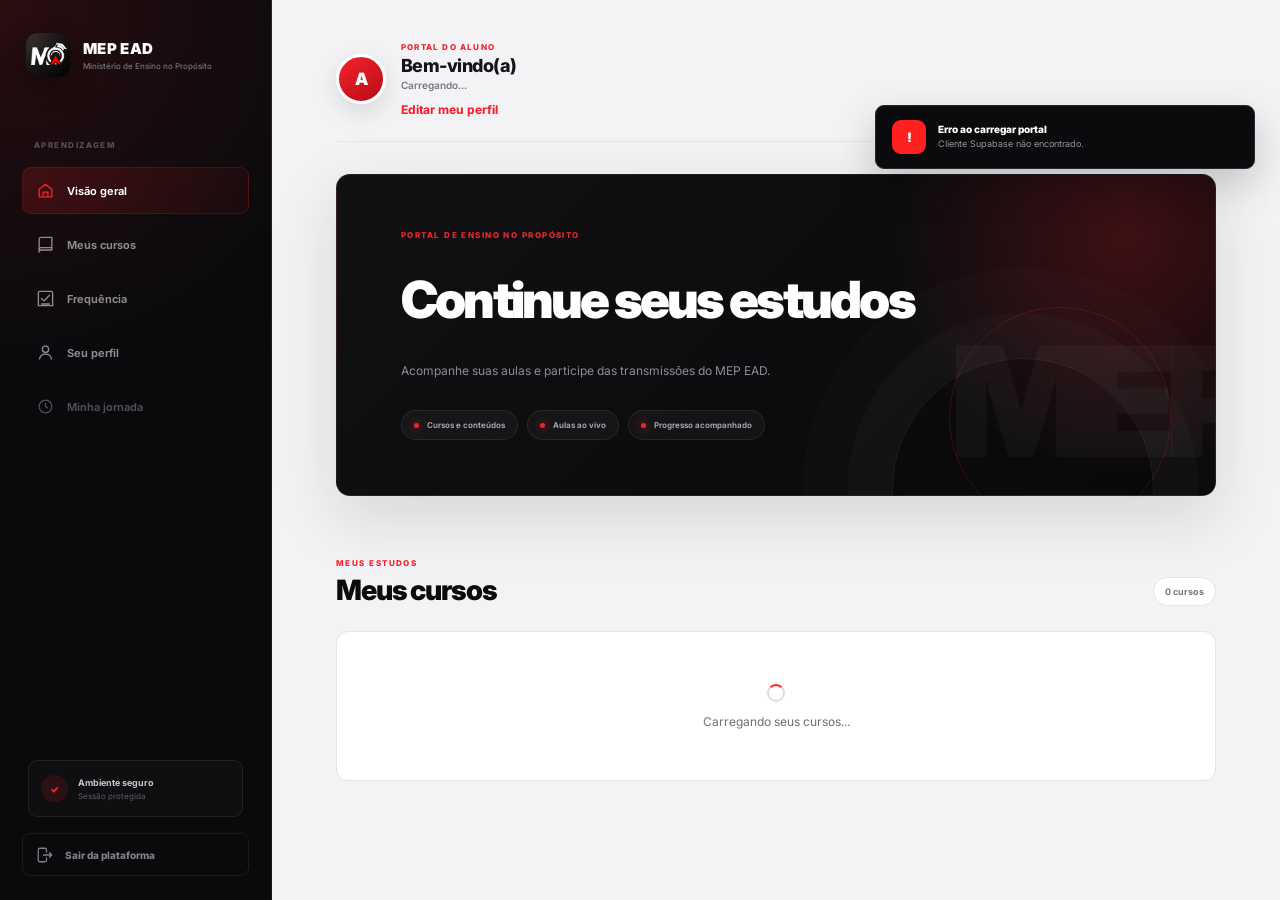
==== commit 1a34c7ee: "Atualiza matérias, lives e frequência dos alunos" ====
--- a/aluno/index.html
+++ b/aluno/index.html
@@ -13,7 +13,7 @@
 
     <link rel="icon" type="image/png" href="../img/capa.png">
 
-    <link rel="manifest" href="../manifest.webmanifest">
+    <link rel="manifest" href="../manifest.webmanifest?v=20260921-orientation">
     <link rel="apple-touch-icon" href="../img/app-icon-192.png">
     <meta name="theme-color" content="#0b0b0e">
     <meta name="mobile-web-app-capable" content="yes">
@@ -31,7 +31,7 @@
 
     <link
         rel="stylesheet"
-        href="../css/portal.css?v=20260903-instalacao-pwa"
+        href="../css/portal.css?v=20260915-conteudo-organizado-2"
     >
 
     <link rel="preconnect" href="https://fonts.googleapis.com">
@@ -89,6 +89,11 @@
             <a href="#cursosSection" class="portal-nav-item">
                 <svg viewBox="0 0 24 24" fill="none" aria-hidden="true"><path d="M4 5.5A2.5 2.5 0 0 1 6.5 3H20v16H6.5A2.5 2.5 0 0 0 4 21.5v-16Z" stroke="currentColor" stroke-width="1.7" stroke-linejoin="round"/><path d="M4 18.5A2.5 2.5 0 0 1 6.5 16H20" stroke="currentColor" stroke-width="1.7"/></svg>
                 <span>Meus cursos</span>
+            </a>
+
+            <a href="#frequenciaAlunoView" class="portal-nav-item" id="abrirFrequenciaNav">
+                <svg viewBox="0 0 24 24" fill="none" aria-hidden="true"><path d="M5 3h14a2 2 0 0 1 2 2v16H3V5a2 2 0 0 1 2-2Z" stroke="currentColor" stroke-width="1.7"/><path d="m7 12 3 3 7-7M7 19h10" stroke="currentColor" stroke-width="1.7" stroke-linecap="round" stroke-linejoin="round"/></svg>
+                <span>Frequência</span>
             </a>
 
             <a href="#perfilAlunoView" class="portal-nav-item" id="abrirPerfilNav">
@@ -135,7 +140,7 @@
 
         <div class="portal-mobile-bar">
             <div><span>MEP EAD</span><strong>Área do aluno</strong></div>
-            <div class="portal-mobile-actions"><a href="#cursosSection">Meus cursos</a><a href="#perfilAlunoView" id="abrirPerfilMobile">Perfil</a></div>
+            <div class="portal-mobile-actions"><a href="#cursosSection">Cursos</a><a href="#frequenciaAlunoView" id="abrirFrequenciaMobile">Frequência</a><a href="#perfilAlunoView" id="abrirPerfilMobile">Perfil</a></div>
         </div>
 
 
@@ -503,6 +508,29 @@
 
 
         <!-- =================================================
+             FREQUÊNCIA DO ALUNO
+        ================================================== -->
+
+        <section class="portal-view frequencia-aluno-view" id="frequenciaAlunoView" hidden>
+            <header class="frequencia-aluno-hero">
+                <div><span class="eyebrow">ACOMPANHAMENTO ACADÊMICO</span><h2>Minha frequência</h2><p>Acompanhe sua presença por matéria, aula e chamada realizada durante as transmissões.</p></div>
+                <div class="frequencia-regra"><strong>60%</strong><span>mínimo de respostas por aula para contabilizar presença</span></div>
+            </header>
+
+            <div class="frequencia-legenda">
+                <span><i class="respondida"></i> Chamada respondida</span>
+                <span><i class="nao-respondida"></i> Chamada não respondida</span>
+                <button type="button" id="atualizarFrequenciaAluno">↻ Atualizar frequência</button>
+            </div>
+
+            <div class="frequencia-materias-list" id="frequenciaMateriasList">
+                <div class="frequencia-loading"><i></i><span>Calculando sua frequência...</span></div>
+            </div>
+        </section>
+
+
+
+        <!-- =================================================
              VISÃO DO CURSO
 
              A HOME fica oculta quando esta view é aberta.
@@ -612,21 +640,6 @@
 
                 </div>
 
-
-
-                <div class="curso-summary-item">
-
-                    <span>
-                        FREQUÊNCIA
-                    </span>
-
-
-                    <strong id="cursoViewFrequencia">
-                        0%
-                    </strong>
-
-                </div>
-
             </div>
 
 
@@ -640,65 +653,6 @@
                 <button type="button" id="cursoFinanceiroAcao">Regularizar mensalidade</button>
             </div>
 
-
-
-            <!-- =============================================
-                 PROGRESSO
-            ============================================== -->
-
-            <div
-                class="curso-progress-card"
-                id="cursoProgressCard"
-            >
-
-                <div class="curso-progress-header">
-
-                    <div>
-
-                        <span class="eyebrow">
-                            SEU PROGRESSO
-                        </span>
-
-
-                        <h3>
-                            Acompanhamento
-                        </h3>
-
-                    </div>
-
-
-                    <strong id="cursoProgressPercent">
-                        0%
-                    </strong>
-
-                </div>
-
-
-
-                <div class="curso-progress-bar">
-
-                    <div
-                        class="curso-progress-fill"
-                        id="cursoProgressFill"
-                        style="width: 0%;"
-                    ></div>
-
-                </div>
-
-
-
-                <div class="curso-progress-info">
-
-                    <span id="cursoProgressTexto">
-                        Nenhuma aula concluída.
-                    </span>
-
-                </div>
-
-            </div>
-
-
-
             <!-- =============================================
                  AULAS DO CURSO
             ============================================== -->
@@ -712,18 +666,18 @@
 
                     <div>
 
-                        <span class="eyebrow">
-                            CONTEÚDO
+                        <span class="eyebrow" id="cursoConteudoEyebrow">
+                            TRILHA DA TURMA
                         </span>
 
 
-                        <h2>
-                            Aulas
+                        <h2 id="cursoConteudoTitulo">
+                            Conteúdo do curso
                         </h2>
 
 
-                        <p>
-                            Acompanhe as aulas da sua turma.
+                        <p id="cursoConteudoDescricao">
+                            Acompanhe as matérias concluídas e as próximas aulas da sua turma.
                         </p>
 
                     </div>
@@ -1403,7 +1357,7 @@
 
 <script src="../js/supabase.js"></script>
 
-<script src="../js/portal.js?v=20260903-instalacao-pwa"></script>
+<script src="../js/portal.js?v=20260915-conteudo-organizado-2"></script>
 
 
 </body>
--- a/css/portal.css
+++ b/css/portal.css
@@ -5766,6 +5766,27 @@
 .portal:has(#cursoViewSection:not([hidden])) .portal-nav-item[href="#cursosSection"] { color: #fff; background: linear-gradient(110deg, rgba(245, 34, 45, .18), rgba(245, 34, 45, .05)); border-color: rgba(245, 34, 45, .18); }
 .portal:has(#cursoViewSection:not([hidden])) .portal-nav-item[href="#cursosSection"] svg { color: var(--portal-red); }
 .curso-aula-acessar-button { border-radius: 6px; }
+
+.curso-aula-acessar-button:disabled {
+    min-width: 190px;
+    border: 1px solid #dedee3;
+    background: #f2f2f4;
+    color: #85858d;
+    cursor: not-allowed;
+    opacity: 1;
+    box-shadow: none;
+}
+
+.curso-aula-acessar-button.is-agendada:disabled {
+    border-color: #ead8aa;
+    background: #fff9e9;
+    color: #9a6b00;
+}
+
+.curso-aula-acessar-button:disabled:hover {
+    transform: none;
+    box-shadow: none;
+}
 
 .portal-toast { border-radius: 9px; }
 
@@ -5914,6 +5935,98 @@
 #perfilAlunoView:target { display: block !important; }
 .portal-content:has(#perfilAlunoView:target) #portalHomeView { display: none !important; }
 
+/* =========================================================
+   PORTAL DO ALUNO — FREQUÊNCIA POR MATÉRIA
+========================================================= */
+.frequencia-aluno-view { max-width:1320px; margin:0 auto; }
+.frequencia-aluno-hero { min-height:190px; padding:31px 33px; position:relative; overflow:hidden; display:grid; grid-template-columns:minmax(0,1fr) 235px; align-items:center; gap:28px; border:1px solid #2d2d34; border-radius:21px; background:radial-gradient(circle at 84% -25%,rgba(245,34,45,.23),transparent 38%),linear-gradient(125deg,#17171c,#0c0c10 72%); box-shadow:0 24px 65px rgba(0,0,0,.25); }
+.frequencia-aluno-hero h2 { margin:6px 0 9px; color:#fff; font-size:clamp(31px,4vw,44px); letter-spacing:-1.4px; }
+.frequencia-aluno-hero p { max-width:650px; color:#8a8a94; font-size:12px; line-height:1.65; }
+.frequencia-regra { min-height:122px; padding:19px; display:flex; justify-content:center; flex-direction:column; border:1px solid rgba(245,34,45,.25); border-radius:15px; background:rgba(10,10,13,.58); backdrop-filter:blur(7px); }
+.frequencia-regra strong { color:#ff4650; font-size:36px; line-height:1; letter-spacing:-1.5px; }
+.frequencia-regra span { margin-top:8px; color:#8b8b94; font-size:9px; line-height:1.55; }
+.frequencia-legenda { margin-top:13px; min-height:58px; padding:11px 16px; display:flex; align-items:center; gap:18px; border:1px solid #2b2b32; border-radius:13px; background:#121216; }
+.frequencia-legenda > span { display:inline-flex; align-items:center; gap:7px; color:#85858e; font-size:9px; }
+.frequencia-legenda > span i { width:8px; height:8px; border-radius:50%; }
+.frequencia-legenda i.respondida { background:#31d47f; box-shadow:0 0 0 4px rgba(49,212,127,.08); }
+.frequencia-legenda i.nao-respondida { background:#f24a55; box-shadow:0 0 0 4px rgba(242,74,85,.08); }
+.frequencia-legenda button { min-height:35px; margin-left:auto; padding:0 12px; border:1px solid #393941; border-radius:8px; background:#1a1a1f; color:#aaaab2; font:inherit; font-size:9px; font-weight:800; cursor:pointer; }
+.frequencia-legenda button:hover { border-color:#53535d; color:#fff; }
+.frequencia-legenda button:disabled { opacity:.55; cursor:wait; }
+.frequencia-materias-list { margin-top:13px; display:flex; flex-direction:column; gap:13px; }
+.frequencia-materia-card { overflow:hidden; border:1px solid #2c2c34; border-radius:18px; background:linear-gradient(145deg,#141419,#0f0f13); box-shadow:0 17px 45px rgba(0,0,0,.16); }
+.frequencia-materia-card > header { min-height:104px; padding:21px 24px; display:flex; align-items:center; justify-content:space-between; gap:22px; border-bottom:1px solid #292930; background:rgba(255,255,255,.009); }
+.frequencia-materia-card > header > div { min-width:0; }
+.frequencia-materia-card > header small { color:#ed3742; font-size:8px; font-weight:900; letter-spacing:.75px; text-transform:uppercase; }
+.frequencia-materia-card > header h3 { margin-top:5px; color:#f3f3f5; font-size:20px; letter-spacing:-.45px; }
+.frequencia-materia-card > header p { max-width:680px; margin-top:6px; color:#73737d; font-size:10px; line-height:1.5; }
+.frequencia-situacao { width:max-content; padding:8px 11px; display:inline-flex; align-items:center; gap:7px; border:1px solid #3b3b43; border-radius:999px; background:#1a1a1f; color:#92929b; font-size:8px; font-weight:900; letter-spacing:.6px; text-transform:uppercase; }
+.frequencia-situacao i { width:7px; height:7px; border-radius:50%; background:currentColor; }
+.frequencia-situacao.aprovada { border-color:rgba(40,209,124,.26); background:rgba(40,209,124,.08); color:#3dd884; }
+.frequencia-situacao.reprovada { border-color:rgba(245,34,45,.28); background:rgba(245,34,45,.08); color:#ff5a64; }
+.frequencia-situacao.andamento { border-color:rgba(244,183,64,.25); background:rgba(244,183,64,.07); color:#f4bd52; }
+.frequencia-materia-stats { padding:14px 24px; display:grid; grid-template-columns:repeat(4,minmax(0,1fr)); gap:9px; border-bottom:1px solid #292930; }
+.frequencia-materia-stats > span { min-height:69px; padding:12px 13px; display:flex; justify-content:center; flex-direction:column; border:1px solid #2f2f37; border-radius:10px; background:#18181d; }
+.frequencia-materia-stats small { color:#666670; font-size:7px; font-weight:900; letter-spacing:.65px; }
+.frequencia-materia-stats strong { margin-top:6px; color:#ececef; font-size:19px; }
+.frequencia-materia-stats strong.verde { color:#3bd784; }
+.frequencia-materia-stats strong.vermelho { color:#ff5963; }
+.frequencia-progress { padding:16px 24px; border-bottom:1px solid #292930; }
+.frequencia-progress > div { display:flex; align-items:center; justify-content:space-between; color:#92929b; font-size:9px; font-weight:800; }
+.frequencia-progress > div strong { color:#e8e8eb; }
+.frequencia-progress > i { height:7px; margin-top:9px; overflow:hidden; display:block; border-radius:999px; background:#292930; }
+.frequencia-progress > i b { height:100%; display:block; border-radius:inherit; background:linear-gradient(90deg,#df1723,#ff4a54); box-shadow:0 0 15px rgba(245,34,45,.24); }
+.frequencia-progress > small { margin-top:8px; display:block; color:#62626c; font-size:8px; }
+.frequencia-aulas { padding:12px; display:flex; flex-direction:column; gap:7px; }
+.frequencia-aula-card { overflow:hidden; border:1px solid #2d2d35; border-radius:11px; background:#15151a; }
+.frequencia-aula-card summary { min-height:70px; padding:10px 13px; display:grid; grid-template-columns:40px minmax(170px,1fr) auto 22px; align-items:center; gap:12px; list-style:none; cursor:pointer; }
+.frequencia-aula-card summary::-webkit-details-marker { display:none; }
+.frequencia-aula-numero { width:38px; height:38px; display:grid; place-items:center; border:1px solid #36363e; border-radius:9px; background:#1c1c21; color:#9999a2; font-size:10px; font-weight:900; }
+.frequencia-aula-card summary > div { min-width:0; display:flex; flex-direction:column; }
+.frequencia-aula-card summary > div small { color:#65656f; font-size:8px; }
+.frequencia-aula-card summary > div strong { margin-top:3px; overflow:hidden; color:#e5e5e8; font-size:11px; text-overflow:ellipsis; white-space:nowrap; }
+.frequencia-aula-card summary > div span { margin-top:3px; color:#75757e; font-size:8px; }
+.frequencia-aula-card summary > b { padding:6px 8px; border:1px solid #37373f; border-radius:7px; color:#8c8c95; font-size:8px; text-transform:uppercase; }
+.frequencia-aula-card summary > b.presenca { border-color:rgba(40,209,124,.24); background:rgba(40,209,124,.07); color:#3ed986; }
+.frequencia-aula-card summary > b.falta { border-color:rgba(245,34,45,.25); background:rgba(245,34,45,.07); color:#ff5a64; }
+.frequencia-aula-card summary > b.andamento { border-color:rgba(244,183,64,.22); color:#e8b74f; }
+.frequencia-aula-card summary > i { color:#686872; font-size:15px; font-style:normal; transition:.2s; }
+.frequencia-aula-card[open] summary > i { transform:rotate(180deg); }
+.frequencia-chamadas { padding:11px 13px 13px 65px; display:grid; grid-template-columns:repeat(auto-fit,minmax(190px,1fr)); gap:7px; border-top:1px solid #292930; background:#111115; }
+.frequencia-chamada { min-height:52px; padding:8px 10px; display:flex; align-items:center; gap:9px; border:1px solid #303038; border-radius:9px; background:#17171c; }
+.frequencia-chamada > i { width:27px; height:27px; flex:0 0 27px; display:grid; place-items:center; border-radius:7px; background:rgba(245,34,45,.08); color:#ff5963; font-size:10px; font-style:normal; font-weight:900; }
+.frequencia-chamada.respondida > i { background:rgba(40,209,124,.09); color:#3ed986; }
+.frequencia-chamada > span { display:flex; flex-direction:column; }
+.frequencia-chamada strong { color:#d6d6db; font-size:9px; }
+.frequencia-chamada small { margin-top:3px; color:#6d6d76; font-size:8px; }
+.frequencia-chamadas > p,
+.frequencia-sem-aulas { padding:15px; color:#6e6e78; font-size:9px; text-align:center; }
+.frequencia-loading,
+.frequencia-empty { min-height:260px; padding:35px; display:flex; align-items:center; justify-content:center; flex-direction:column; gap:9px; border:1px solid #2c2c34; border-radius:17px; background:#121216; color:#777781; font-size:10px; text-align:center; }
+.frequencia-loading > i { width:25px; height:25px; border:2px solid #36363e; border-top-color:#ed3540; border-radius:50%; animation:portalFrequenciaSpin .75s linear infinite; }
+@keyframes portalFrequenciaSpin { to { transform:rotate(360deg); } }
+.frequencia-empty > span { width:45px; height:45px; display:grid; place-items:center; border:1px solid #35353d; border-radius:11px; background:#19191e; }
+.frequencia-empty strong { color:#d9d9dd; font-size:12px; }
+.frequencia-empty p { max-width:420px; color:#6b6b74; font-size:9px; line-height:1.5; }
+
+@media(max-width:800px) {
+    .frequencia-aluno-hero { grid-template-columns:1fr; }
+    .frequencia-regra { min-height:90px; }
+    .frequencia-materia-stats { grid-template-columns:repeat(2,minmax(0,1fr)); }
+}
+@media(max-width:600px) {
+    .frequencia-aluno-hero { min-height:0; padding:24px 20px; }
+    .frequencia-legenda { align-items:flex-start; flex-direction:column; }
+    .frequencia-legenda button { width:100%; margin-left:0; }
+    .frequencia-materia-card > header { align-items:flex-start; flex-direction:column; }
+    .frequencia-materia-stats { padding:12px; }
+    .frequencia-progress { padding:15px; }
+    .frequencia-aula-card summary { grid-template-columns:38px minmax(0,1fr) 20px; }
+    .frequencia-aula-card summary > b { grid-column:2; width:max-content; }
+    .frequencia-aula-card summary > i { grid-column:3; grid-row:1/3; }
+    .frequencia-chamadas { padding:10px; grid-template-columns:1fr; }
+}
+
 .perfil-aluno-view { max-width: 1180px; }
 
 .perfil-view-header {
@@ -6188,3 +6301,52 @@
 @media (prefers-reduced-motion: reduce) {
     .instalacao-card { animation: none; }
 }
+
+/* =========================================================
+   CURSO | MATÉRIAS CONCLUÍDAS E PRÓXIMAS AULAS
+========================================================= */
+
+.curso-aulas-section { padding:30px; border:1px solid var(--portal-line); border-radius:14px; background:#fafafa; box-shadow:0 13px 38px rgba(25,25,30,.04); }
+.curso-aulas-section > .section-heading { margin-bottom:24px; padding-bottom:21px; border-bottom:1px solid #e5e5e8; }
+.curso-aulas-section > .section-heading h2 { font-size:30px; }
+.curso-aulas-section > .section-heading p { max-width:560px; margin-top:8px; color:#797980; font-size:10px; line-height:1.55; }
+.curso-aulas-count.sem-proximas { border-color:#e4d5ae; background:#fff9eb; color:#8e680f; }
+.curso-aulas-list { display:flex; flex-direction:column; gap:20px; }
+.curso-lista-grupo { overflow:hidden; display:flex; flex-direction:column; border:1px solid var(--portal-line); border-radius:12px; background:#fff; }
+.curso-lista-grupo > header { min-height:94px; padding:20px 22px; display:flex; align-items:center; gap:15px; border-bottom:1px solid var(--portal-line); }
+.curso-lista-grupo > header > div { min-width:0; }
+.curso-lista-grupo > header h3 { margin-top:4px; color:var(--portal-text); font-size:18px; letter-spacing:-.025em; }
+.curso-lista-grupo > header p { margin-top:5px; color:#85858c; font-size:9px; line-height:1.45; }
+.curso-lista-grupo > header > strong { width:max-content; margin-left:auto; padding:7px 10px; border:1px solid #dedee2; border-radius:999px; background:#f7f7f8; color:#696970; font-size:8px; text-transform:uppercase; }
+.curso-lista-grupo > div { padding:14px; display:flex; flex-direction:column; gap:10px; }
+.materias-concluidas > header { border-bottom-color:rgba(255,255,255,.08); background:radial-gradient(circle at 90% 0,rgba(245,34,45,.18),transparent 35%),#121215; }
+.materias-concluidas > header h3 { color:#fff; }
+.materias-concluidas > header p { color:#888890; }
+.materias-concluidas > header > strong { border-color:rgba(255,255,255,.11); background:rgba(255,255,255,.05); color:#babac0; }
+.curso-grupo-icone { width:42px; height:42px; flex:0 0 42px; display:grid; place-items:center; border:1px solid rgba(49,212,127,.24); border-radius:10px; background:rgba(49,212,127,.09); color:#39d681; font-size:15px; font-weight:900; }
+.curso-materia-concluida { min-height:92px; padding:18px 20px; display:grid; grid-template-columns:46px minmax(0,1fr) auto; align-items:center; gap:16px; border:1px solid var(--portal-line); border-radius:10px; background:#fff; box-shadow:0 7px 22px rgba(25,25,30,.035); }
+.curso-materia-concluida-icon { width:44px; height:44px; display:grid; place-items:center; border-radius:9px; background:#eaf8f0; color:#159451; font-size:16px; font-weight:900; }
+.curso-materia-concluida > div { min-width:0; }
+.curso-materia-concluida small { color:#159451; font-size:7px; font-weight:900; letter-spacing:.14em; }
+.curso-materia-concluida h3 { margin-top:5px; overflow:hidden; color:#242429; font-size:15px; text-overflow:ellipsis; white-space:nowrap; }
+.curso-materia-concluida p { margin-top:4px; color:#8c8c93; font-size:9px; }
+.curso-materia-concluida > strong { padding:9px 11px; border:1px solid #ccebd9; border-radius:999px; background:#f1fbf5; color:#13884a; font-size:8px; font-weight:900; letter-spacing:.035em; text-transform:uppercase; }
+.curso-materia-concluida.nao-aprovada .curso-materia-concluida-icon { background:#fff0f1; color:#d82c38; }
+.curso-materia-concluida.nao-aprovada small { color:#d82c38; }
+.curso-materia-concluida.nao-aprovada > strong { border-color:#f0cdd0; background:#fff5f5; color:#c92733; }
+.curso-aulas-ativas { display:flex; flex-direction:column; gap:12px; }
+.curso-sem-proximas-aulas { min-height:105px; padding:20px 22px; display:flex; align-items:center; gap:15px; border:1px dashed #d8d8dd; border-radius:12px; background:#fff; }
+.curso-sem-proximas-aulas > span { width:43px; height:43px; flex:0 0 43px; display:grid; place-items:center; border-radius:10px; background:#f2f2f4; font-size:17px; }
+.curso-sem-proximas-aulas strong { color:#303035; font-size:13px; }
+.curso-sem-proximas-aulas p { max-width:600px; margin-top:5px; color:#85858c; font-size:9px; line-height:1.5; }
+
+@media (max-width:700px) {
+    .curso-aulas-section { padding:19px 15px; }
+    .curso-aulas-section > .section-heading { align-items:flex-start; }
+    .curso-lista-grupo > header { align-items:flex-start; flex-wrap:wrap; padding:18px; }
+    .curso-lista-grupo > header > div { flex:1; }
+    .curso-lista-grupo > header > strong { margin:0 0 0 57px; }
+    .curso-materia-concluida { grid-template-columns:40px minmax(0,1fr); padding:16px; }
+    .curso-materia-concluida-icon { width:39px; height:39px; }
+    .curso-materia-concluida > strong { grid-column:2; width:max-content; max-width:100%; white-space:normal; }
+}
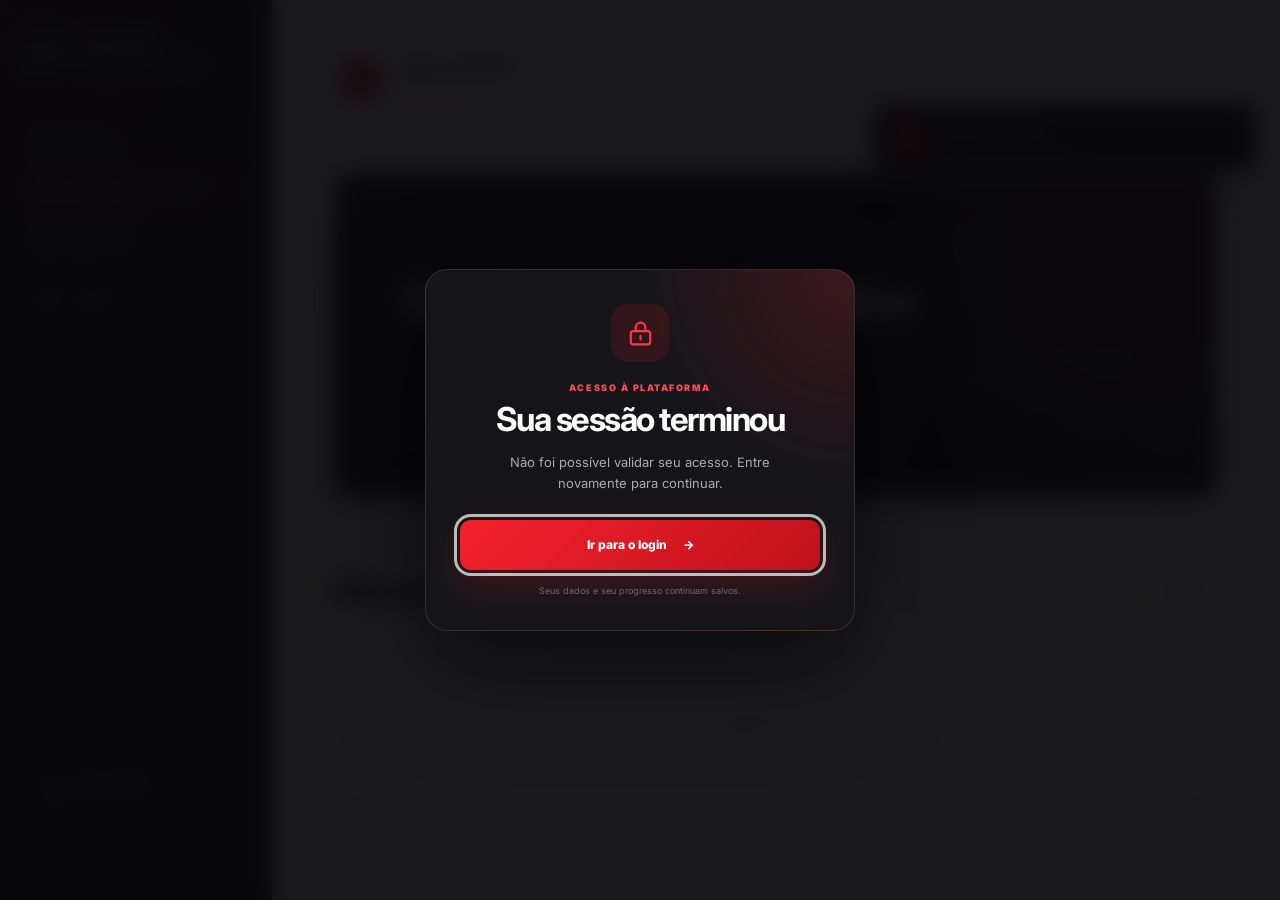
==== commit c33d41f0: "feat: exibir aviso quando a sessao expirar" ====
--- a/aluno/index.html
+++ b/aluno/index.html
@@ -8,12 +8,12 @@
 
     <meta
         name="viewport"
-        content="width=device-width, initial-scale=1.0"
+        content="width=device-width, initial-scale=1, viewport-fit=cover, interactive-widget=resizes-content"
     >
 
     <link rel="icon" type="image/png" href="../img/capa.png">
 
-    <link rel="manifest" href="../manifest.webmanifest?v=20260921-orientation">
+    <link rel="manifest" href="../manifest.webmanifest?v=20260921-android-pwa-2">
     <link rel="apple-touch-icon" href="../img/app-icon-192.png">
     <meta name="theme-color" content="#0b0b0e">
     <meta name="mobile-web-app-capable" content="yes">
@@ -31,7 +31,7 @@
 
     <link
         rel="stylesheet"
-        href="../css/portal.css?v=20260915-conteudo-organizado-2"
+        href="../css/portal.css?v=20260921-mobile-nav-1"
     >
 
     <link rel="preconnect" href="https://fonts.googleapis.com">
@@ -138,10 +138,20 @@
 
     <section class="portal-content">
 
-        <div class="portal-mobile-bar">
-            <div><span>MEP EAD</span><strong>Área do aluno</strong></div>
-            <div class="portal-mobile-actions"><a href="#cursosSection">Cursos</a><a href="#frequenciaAlunoView" id="abrirFrequenciaMobile">Frequência</a><a href="#perfilAlunoView" id="abrirPerfilMobile">Perfil</a></div>
-        </div>
+        <nav class="portal-mobile-bar" aria-label="Navegação do portal">
+            <a href="#cursosSection" id="abrirCursosMobile" class="active" data-mobile-view="cursos" aria-current="page">
+                <svg viewBox="0 0 24 24" fill="none" aria-hidden="true"><path d="M4 5.5A2.5 2.5 0 0 1 6.5 3H11a3 3 0 0 1 3 3v15a3 3 0 0 0-3-3H4V5.5Z"/><path d="M20 5.5A2.5 2.5 0 0 0 17.5 3H14v18a3 3 0 0 1 3-3h3V5.5Z"/></svg>
+                <span>Cursos</span>
+            </a>
+            <a href="#frequenciaAlunoView" id="abrirFrequenciaMobile" data-mobile-view="frequencia">
+                <svg viewBox="0 0 24 24" fill="none" aria-hidden="true"><path d="M5 3h14a2 2 0 0 1 2 2v16H3V5a2 2 0 0 1 2-2Z"/><path d="m7 12 3 3 7-7M7 19h10"/></svg>
+                <span>Frequência</span>
+            </a>
+            <a href="#perfilAlunoView" id="abrirPerfilMobile" data-mobile-view="perfil">
+                <svg viewBox="0 0 24 24" fill="none" aria-hidden="true"><circle cx="12" cy="8" r="4"/><path d="M4.5 20c.8-4 3.3-6 7.5-6s6.7 2 7.5 6"/></svg>
+                <span>Perfil</span>
+            </a>
+        </nav>
 
 
         <!-- =================================================
@@ -1353,11 +1363,13 @@
      SCRIPTS
 ========================================================== -->
 
+<script src="../js/pwa.js?v=20260921-android-pwa-2"></script>
 <script src="https://cdn.jsdelivr.net/npm/@supabase/supabase-js@2"></script>
 
 <script src="../js/supabase.js"></script>
-
-<script src="../js/portal.js?v=20260915-conteudo-organizado-2"></script>
+<script src="../js/session-guard.js?v=20260922-session-1" data-login-url="../index.html"></script>
+
+<script src="../js/portal.js?v=20260922-session-1"></script>
 
 
 </body>
--- a/css/portal.css
+++ b/css/portal.css
@@ -23,6 +23,7 @@
     background: var(--gray-1);
     color: #151519;
     min-height: 100vh;
+    min-height: var(--mep-app-height, 100dvh);
 }
 
 button,
@@ -81,6 +82,7 @@
 .portal {
 
     min-height: 100vh;
+    min-height: var(--mep-app-height, 100dvh);
 
     display: flex;
 
@@ -5435,6 +5437,7 @@
 .portal {
     display: block;
     min-height: 100vh;
+    min-height: var(--mep-app-height, 100dvh);
 }
 
 .portal-header {
@@ -5443,6 +5446,7 @@
     inset: 0 auto 0 0;
     width: var(--portal-sidebar-width);
     height: 100vh;
+    height: var(--mep-app-height, 100dvh);
     padding: 28px 22px 24px;
     display: flex;
     flex-direction: column;
@@ -6303,6 +6307,99 @@
 }
 
 /* =========================================================
+   NAVEGAÇÃO INFERIOR | PORTAL DO ALUNO NO CELULAR
+========================================================= */
+@media (max-width: 980px) {
+    .portal-content { padding-bottom: calc(112px + env(safe-area-inset-bottom)); }
+
+    .portal-mobile-bar {
+        position: fixed;
+        z-index: 900;
+        right: 14px;
+        bottom: calc(12px + env(safe-area-inset-bottom));
+        left: 14px;
+        width: auto;
+        max-width: 430px;
+        min-height: 70px;
+        margin: 0 auto;
+        padding: 7px;
+        display: grid;
+        grid-template-columns: repeat(3, minmax(0, 1fr));
+        gap: 5px;
+        border: 1px solid rgba(25, 25, 30, .11);
+        border-radius: 20px;
+        background: rgba(255, 255, 255, .94);
+        box-shadow: 0 18px 48px rgba(15, 15, 20, .2), 0 2px 8px rgba(15, 15, 20, .08);
+        -webkit-backdrop-filter: blur(18px);
+        backdrop-filter: blur(18px);
+    }
+
+    .portal-mobile-bar a {
+        position: relative;
+        min-width: 0;
+        min-height: 56px;
+        padding: 7px 5px 6px;
+        display: flex;
+        align-items: center;
+        justify-content: center;
+        flex-direction: column;
+        gap: 4px;
+        border: 0;
+        border-radius: 14px;
+        background: transparent;
+        color: #777780;
+        font-size: 10px;
+        font-weight: 750;
+        letter-spacing: 0;
+        line-height: 1;
+        text-decoration: none;
+        transition: color .2s ease, background .2s ease, transform .2s ease;
+        -webkit-tap-highlight-color: transparent;
+    }
+
+    .portal-mobile-bar a svg {
+        width: 21px;
+        height: 21px;
+        flex: 0 0 21px;
+        stroke: currentColor;
+        stroke-width: 1.8;
+        stroke-linecap: round;
+        stroke-linejoin: round;
+    }
+
+    .portal-mobile-bar a span {
+        color: inherit;
+        font-size: inherit;
+        font-weight: inherit;
+        letter-spacing: 0;
+    }
+
+    .portal-mobile-bar a.active {
+        background: linear-gradient(145deg, rgba(245, 34, 45, .13), rgba(245, 34, 45, .06));
+        color: var(--portal-red);
+    }
+
+    .portal-mobile-bar a.active::before {
+        position: absolute;
+        top: 4px;
+        width: 22px;
+        height: 3px;
+        border-radius: 999px;
+        background: var(--portal-red);
+        box-shadow: 0 3px 10px rgba(245, 34, 45, .3);
+        content: "";
+    }
+
+    .portal-mobile-bar a:active { transform: scale(.96); }
+    .portal-mobile-bar a:focus-visible { outline: 3px solid rgba(245, 34, 45, .22); outline-offset: -2px; }
+}
+
+@media (max-width: 380px) {
+    .portal-mobile-bar { right: 9px; bottom: calc(8px + env(safe-area-inset-bottom)); left: 9px; }
+    .portal-mobile-bar a { font-size: 9px; }
+}
+
+/* =========================================================
    CURSO | MATÉRIAS CONCLUÍDAS E PRÓXIMAS AULAS
 ========================================================= */
 
